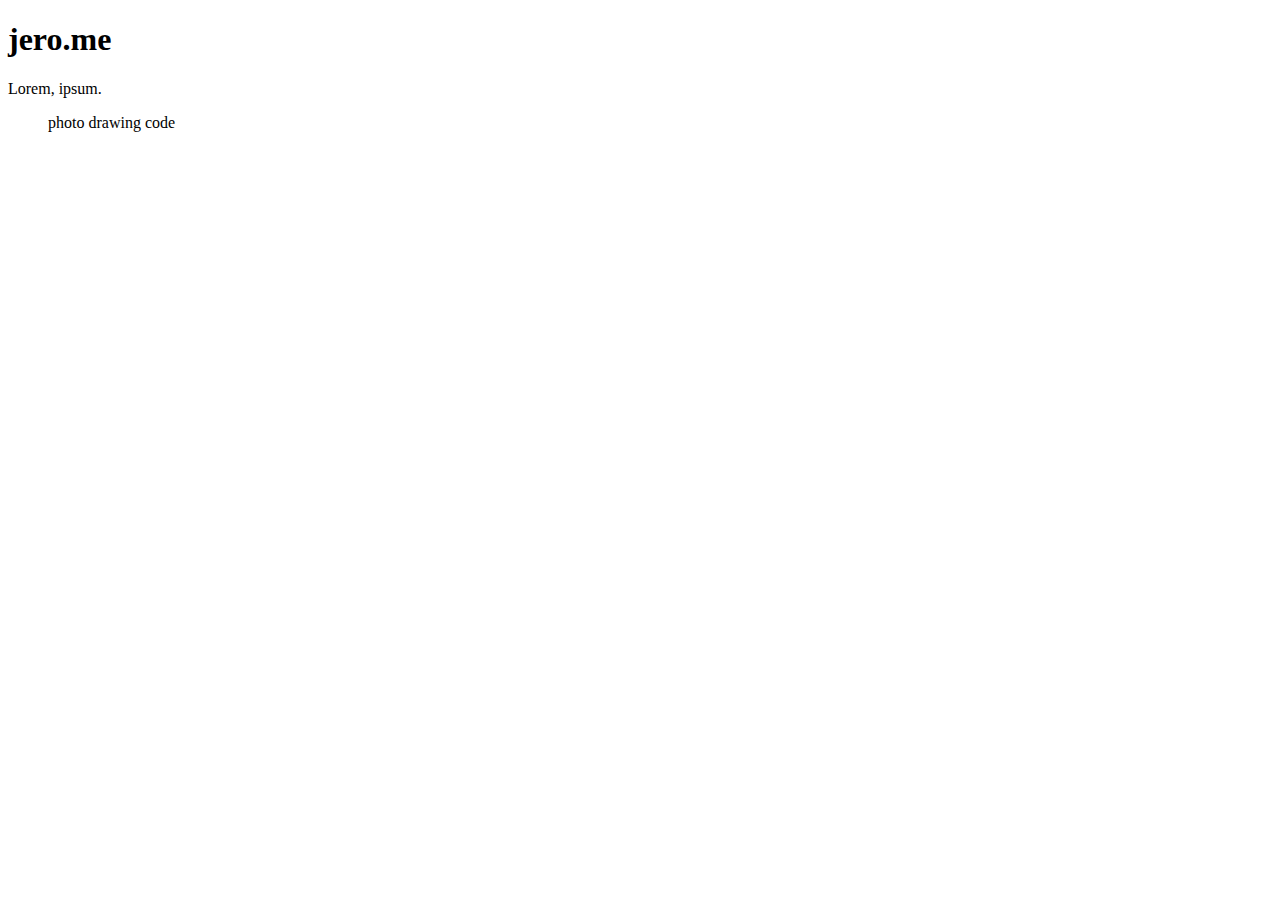
==== index.html @ d5c0e601 "index creation + header" ====
<!DOCTYPE html>
<html lang="en">
<head>
    <meta charset="UTF-8">
    <meta http-equiv="X-UA-Compatible" content="IE=edge">
    <meta name="viewport" content="width=device-width, initial-scale=1.0">
    <title>jero.me</title>
</head>
<body>
    <header>
        <h1>jero.me</h1>
        <p>Lorem, ipsum.</p>
        <nav>
            <ul>
                <l1><a href="#"></a>photo</l1>
                <l1><a href="#"></a>drawing</l1>
                <l1><a href="#"></a>code</l1>
            </ul>
        </nav>

        
    </header>
</body>
</html>
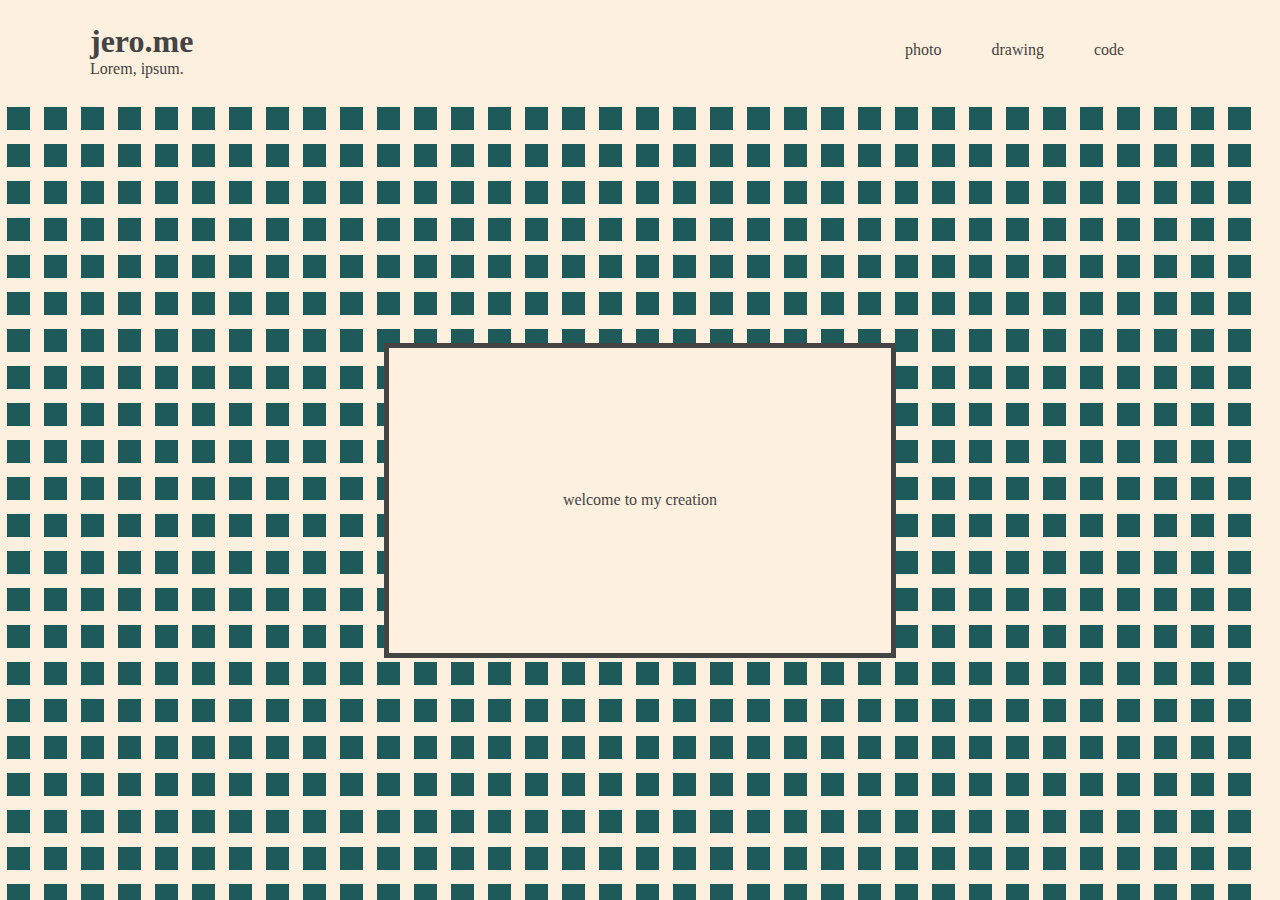
==== commit fea14d7b: "structure of index done, starting to play with animation" ====
--- a/index.html
+++ b/index.html
@@ -4,21 +4,2387 @@
     <meta charset="UTF-8">
     <meta http-equiv="X-UA-Compatible" content="IE=edge">
     <meta name="viewport" content="width=device-width, initial-scale=1.0">
+
     <title>jero.me</title>
+
+    <link rel="stylesheet" href="assets/css/style.css">
 </head>
 <body>
-    <header>
-        <h1>jero.me</h1>
-        <p>Lorem, ipsum.</p>
-        <nav>
-            <ul>
-                <l1><a href="#"></a>photo</l1>
-                <l1><a href="#"></a>drawing</l1>
-                <l1><a href="#"></a>code</l1>
-            </ul>
-        </nav>
+    <div class="container">
+        <header>
+            <div class="left-side-header">
+                <h1>jero.me</h1>
+                <p>Lorem, ipsum.</p>
+            </div>
+            
+            <nav>
+                <ul>
+                    <li><a href="#">photo</a></li>
+                    <li><a href="#">drawing</a></li>
+                    <li><a href="#">code</a></li>
+                </ul>
+            </nav>
+        </header>
+    
+        <main>
+            <div class="background-main">
+                <p>welcome to my creation</p>
+            </div>
+        </main>
+    </div>
 
-        
-    </header>
+    <div class="background-container">
+        <div class="particle"></div>
+        <div class="particle"></div>
+        <div class="particle"></div>
+        <div class="particle"></div>
+        <div class="particle"></div>
+        <div class="particle"></div>
+        <div class="particle"></div>
+        <div class="particle"></div>
+        <div class="particle"></div>
+        <div class="particle"></div>
+        <div class="particle"></div>
+        <div class="particle"></div>
+        <div class="particle"></div>
+        <div class="particle"></div>
+        <div class="particle"></div>
+        <div class="particle"></div>
+        <div class="particle"></div>
+        <div class="particle"></div>
+        <div class="particle"></div>
+        <div class="particle"></div>
+        <div class="particle"></div>
+        <div class="particle"></div>
+        <div class="particle"></div>
+        <div class="particle"></div>
+        <div class="particle"></div>
+        <div class="particle"></div>
+        <div class="particle"></div>
+        <div class="particle"></div>
+        <div class="particle"></div>
+        <div class="particle"></div>
+        <div class="particle"></div>
+        <div class="particle"></div>
+        <div class="particle"></div>
+        <div class="particle"></div>
+        <div class="particle"></div>
+        <div class="particle"></div>
+        <div class="particle"></div>
+        <div class="particle"></div>
+        <div class="particle"></div>
+        <div class="particle"></div>
+        <div class="particle"></div>
+        <div class="particle"></div>
+        <div class="particle"></div>
+        <div class="particle"></div>
+        <div class="particle"></div>
+        <div class="particle"></div>
+        <div class="particle"></div>
+        <div class="particle"></div>
+        <div class="particle"></div>
+        <div class="particle"></div>
+        <div class="particle"></div>
+        <div class="particle"></div>
+        <div class="particle"></div>
+        <div class="particle"></div>
+        <div class="particle"></div>
+        <div class="particle"></div>
+        <div class="particle"></div>
+        <div class="particle"></div>
+        <div class="particle"></div>
+        <div class="particle"></div>
+        <div class="particle"></div>
+        <div class="particle"></div>
+        <div class="particle"></div>
+        <div class="particle"></div>
+        <div class="particle"></div>
+        <div class="particle"></div>
+        <div class="particle"></div>
+        <div class="particle"></div>
+        <div class="particle"></div>
+        <div class="particle"></div>
+        <div class="particle"></div>
+        <div class="particle"></div>
+        <div class="particle"></div>
+        <div class="particle"></div>
+        <div class="particle"></div>
+        <div class="particle"></div>
+        <div class="particle"></div>
+        <div class="particle"></div>
+        <div class="particle"></div>
+        <div class="particle"></div>
+        <div class="particle"></div>
+        <div class="particle"></div>
+        <div class="particle"></div>
+        <div class="particle"></div>
+        <div class="particle"></div>
+        <div class="particle"></div>
+        <div class="particle"></div>
+        <div class="particle"></div>
+        <div class="particle"></div>
+        <div class="particle"></div>
+        <div class="particle"></div>
+        <div class="particle"></div>
+        <div class="particle"></div>
+        <div class="particle"></div>
+        <div class="particle"></div>
+        <div class="particle"></div>
+        <div class="particle"></div>
+        <div class="particle"></div>
+        <div class="particle"></div>
+        <div class="particle"></div>
+        <div class="particle"></div>
+        <div class="particle"></div>
+        <div class="particle"></div>
+        <div class="particle"></div>
+        <div class="particle"></div>
+        <div class="particle"></div>
+        <div class="particle"></div>
+        <div class="particle"></div>
+        <div class="particle"></div>
+        <div class="particle"></div>
+        <div class="particle"></div>
+        <div class="particle"></div>
+        <div class="particle"></div>
+        <div class="particle"></div>
+        <div class="particle"></div>
+        <div class="particle"></div>
+        <div class="particle"></div>
+        <div class="particle"></div>
+        <div class="particle"></div>
+        <div class="particle"></div>
+        <div class="particle"></div>
+        <div class="particle"></div>
+        <div class="particle"></div>
+        <div class="particle"></div>
+        <div class="particle"></div>
+        <div class="particle"></div>
+        <div class="particle"></div>
+        <div class="particle"></div>
+        <div class="particle"></div>
+        <div class="particle"></div>
+        <div class="particle"></div>
+        <div class="particle"></div>
+        <div class="particle"></div>
+        <div class="particle"></div>
+        <div class="particle"></div>
+        <div class="particle"></div>
+        <div class="particle"></div>
+        <div class="particle"></div>
+        <div class="particle"></div>
+        <div class="particle"></div>
+        <div class="particle"></div>
+        <div class="particle"></div>
+        <div class="particle"></div>
+        <div class="particle"></div>
+        <div class="particle"></div>
+        <div class="particle"></div>
+        <div class="particle"></div>
+        <div class="particle"></div>
+        <div class="particle"></div>
+        <div class="particle"></div>
+        <div class="particle"></div>
+        <div class="particle"></div>
+        <div class="particle"></div>
+        <div class="particle"></div>
+        <div class="particle"></div>
+        <div class="particle"></div>
+        <div class="particle"></div>
+        <div class="particle"></div>
+        <div class="particle"></div>
+        <div class="particle"></div>
+        <div class="particle"></div>
+        <div class="particle"></div>
+        <div class="particle"></div>
+        <div class="particle"></div>
+        <div class="particle"></div>
+        <div class="particle"></div>
+        <div class="particle"></div>
+        <div class="particle"></div>
+        <div class="particle"></div>
+        <div class="particle"></div>
+        <div class="particle"></div>
+        <div class="particle"></div>
+        <div class="particle"></div>
+        <div class="particle"></div>
+        <div class="particle"></div>
+        <div class="particle"></div>
+        <div class="particle"></div>
+        <div class="particle"></div>
+        <div class="particle"></div>
+        <div class="particle"></div>
+        <div class="particle"></div>
+        <div class="particle"></div>
+        <div class="particle"></div>
+        <div class="particle"></div>
+        <div class="particle"></div>
+        <div class="particle"></div>
+        <div class="particle"></div>
+        <div class="particle"></div>
+        <div class="particle"></div>
+        <div class="particle"></div>
+        <div class="particle"></div>
+        <div class="particle"></div>
+        <div class="particle"></div>
+        <div class="particle"></div>
+        <div class="particle"></div>
+        <div class="particle"></div>
+        <div class="particle"></div>
+        <div class="particle"></div>
+        <div class="particle"></div>
+        <div class="particle"></div>
+        <div class="particle"></div>
+        <div class="particle"></div>
+        <div class="particle"></div>
+        <div class="particle"></div>
+        <div class="particle"></div>
+        <div class="particle"></div>
+        <div class="particle"></div>
+        <div class="particle"></div>
+        <div class="particle"></div>
+        <div class="particle"></div>
+        <div class="particle"></div>
+        <div class="particle"></div>
+        <div class="particle"></div>
+        <div class="particle"></div>
+        <div class="particle"></div>
+        <div class="particle"></div>
+        <div class="particle"></div>
+        <div class="particle"></div>
+        <div class="particle"></div>
+        <div class="particle"></div>
+        <div class="particle"></div>
+        <div class="particle"></div>
+        <div class="particle"></div>
+        <div class="particle"></div>
+        <div class="particle"></div>
+        <div class="particle"></div>
+        <div class="particle"></div>
+        <div class="particle"></div>
+        <div class="particle"></div>
+        <div class="particle"></div>
+        <div class="particle"></div>
+        <div class="particle"></div>
+        <div class="particle"></div>
+        <div class="particle"></div>
+        <div class="particle"></div>
+        <div class="particle"></div>
+        <div class="particle"></div>
+        <div class="particle"></div>
+        <div class="particle"></div>
+        <div class="particle"></div>
+        <div class="particle"></div>
+        <div class="particle"></div>
+        <div class="particle"></div>
+        <div class="particle"></div>
+        <div class="particle"></div>
+        <div class="particle"></div>
+        <div class="particle"></div>
+        <div class="particle"></div>
+        <div class="particle"></div>
+        <div class="particle"></div>
+        <div class="particle"></div>
+        <div class="particle"></div>
+        <div class="particle"></div>
+        <div class="particle"></div>
+        <div class="particle"></div>
+        <div class="particle"></div>
+        <div class="particle"></div>
+        <div class="particle"></div>
+        <div class="particle"></div>
+        <div class="particle"></div>
+        <div class="particle"></div>
+        <div class="particle"></div>
+        <div class="particle"></div>
+        <div class="particle"></div>
+        <div class="particle"></div>
+        <div class="particle"></div>
+        <div class="particle"></div>
+        <div class="particle"></div>
+        <div class="particle"></div>
+        <div class="particle"></div>
+        <div class="particle"></div>
+        <div class="particle"></div>
+        <div class="particle"></div>
+        <div class="particle"></div>
+        <div class="particle"></div>
+        <div class="particle"></div>
+        <div class="particle"></div>
+        <div class="particle"></div>
+        <div class="particle"></div>
+        <div class="particle"></div>
+        <div class="particle"></div>
+        <div class="particle"></div>
+        <div class="particle"></div>
+        <div class="particle"></div>
+        <div class="particle"></div>
+        <div class="particle"></div>
+        <div class="particle"></div>
+        <div class="particle"></div>
+        <div class="particle"></div>
+        <div class="particle"></div>
+        <div class="particle"></div>
+        <div class="particle"></div>
+        <div class="particle"></div>
+        <div class="particle"></div>
+        <div class="particle"></div>
+        <div class="particle"></div>
+        <div class="particle"></div>
+        <div class="particle"></div>
+        <div class="particle"></div>
+        <div class="particle"></div>
+        <div class="particle"></div>
+        <div class="particle"></div>
+        <div class="particle"></div>
+        <div class="particle"></div>
+        <div class="particle"></div>
+        <div class="particle"></div>
+        <div class="particle"></div>
+        <div class="particle"></div>
+        <div class="particle"></div>
+        <div class="particle"></div>
+        <div class="particle"></div>
+        <div class="particle"></div>
+        <div class="particle"></div>
+        <div class="particle"></div>
+        <div class="particle"></div>
+        <div class="particle"></div>
+        <div class="particle"></div>
+        <div class="particle"></div>
+        <div class="particle"></div>
+        <div class="particle"></div>
+        <div class="particle"></div>
+        <div class="particle"></div>
+        <div class="particle"></div>
+        <div class="particle"></div>
+        <div class="particle"></div>
+        <div class="particle"></div>
+        <div class="particle"></div>
+        <div class="particle"></div>
+        <div class="particle"></div>
+        <div class="particle"></div>
+        <div class="particle"></div>
+        <div class="particle"></div>
+        <div class="particle"></div>
+        <div class="particle"></div>
+        <div class="particle"></div>
+        <div class="particle"></div>
+        <div class="particle"></div>
+        <div class="particle"></div>
+        <div class="particle"></div>
+        <div class="particle"></div>
+        <div class="particle"></div>
+        <div class="particle"></div>
+        <div class="particle"></div>
+        <div class="particle"></div>
+        <div class="particle"></div>
+        <div class="particle"></div>
+        <div class="particle"></div>
+        <div class="particle"></div>
+        <div class="particle"></div>
+        <div class="particle"></div>
+        <div class="particle"></div>
+        <div class="particle"></div>
+        <div class="particle"></div>
+        <div class="particle"></div>
+        <div class="particle"></div>
+        <div class="particle"></div>
+        <div class="particle"></div>
+        <div class="particle"></div>
+        <div class="particle"></div>
+        <div class="particle"></div>
+        <div class="particle"></div>
+        <div class="particle"></div>
+        <div class="particle"></div>
+        <div class="particle"></div>
+        <div class="particle"></div>
+        <div class="particle"></div>
+        <div class="particle"></div>
+        <div class="particle"></div>
+        <div class="particle"></div>
+        <div class="particle"></div>
+        <div class="particle"></div>
+        <div class="particle"></div>
+        <div class="particle"></div>
+        <div class="particle"></div>
+        <div class="particle"></div>
+        <div class="particle"></div>
+        <div class="particle"></div>
+        <div class="particle"></div>
+        <div class="particle"></div>
+        <div class="particle"></div>
+        <div class="particle"></div>
+        <div class="particle"></div>
+        <div class="particle"></div>
+        <div class="particle"></div>
+        <div class="particle"></div>
+        <div class="particle"></div>
+        <div class="particle"></div>
+        <div class="particle"></div>
+        <div class="particle"></div>
+        <div class="particle"></div>
+        <div class="particle"></div>
+        <div class="particle"></div>
+        <div class="particle"></div>
+        <div class="particle"></div>
+        <div class="particle"></div>
+        <div class="particle"></div>
+        <div class="particle"></div>
+        <div class="particle"></div>
+        <div class="particle"></div>
+        <div class="particle"></div>
+        <div class="particle"></div>
+        <div class="particle"></div>
+        <div class="particle"></div>
+        <div class="particle"></div>
+        <div class="particle"></div>
+        <div class="particle"></div>
+        <div class="particle"></div>
+        <div class="particle"></div>
+        <div class="particle"></div>
+        <div class="particle"></div>
+        <div class="particle"></div>
+        <div class="particle"></div>
+        <div class="particle"></div>
+        <div class="particle"></div>
+        <div class="particle"></div>
+        <div class="particle"></div>
+        <div class="particle"></div>
+        <div class="particle"></div>
+        <div class="particle"></div>
+        <div class="particle"></div>
+        <div class="particle"></div>
+        <div class="particle"></div>
+        <div class="particle"></div>
+        <div class="particle"></div>
+        <div class="particle"></div>
+        <div class="particle"></div>
+        <div class="particle"></div>
+        <div class="particle"></div>
+        <div class="particle"></div>
+        <div class="particle"></div>
+        <div class="particle"></div>
+        <div class="particle"></div>
+        <div class="particle"></div>
+        <div class="particle"></div>
+        <div class="particle"></div>
+        <div class="particle"></div>
+        <div class="particle"></div>
+        <div class="particle"></div>
+        <div class="particle"></div>
+        <div class="particle"></div>
+        <div class="particle"></div>
+        <div class="particle"></div>
+        <div class="particle"></div>
+        <div class="particle"></div>
+        <div class="particle"></div>
+        <div class="particle"></div>
+        <div class="particle"></div>
+        <div class="particle"></div>
+        <div class="particle"></div>
+        <div class="particle"></div>
+        <div class="particle"></div>
+        <div class="particle"></div>
+        <div class="particle"></div>
+        <div class="particle"></div>
+        <div class="particle"></div>
+        <div class="particle"></div>
+        <div class="particle"></div>
+        <div class="particle"></div>
+        <div class="particle"></div>
+        <div class="particle"></div>
+        <div class="particle"></div>
+        <div class="particle"></div>
+        <div class="particle"></div>
+        <div class="particle"></div>
+        <div class="particle"></div>
+        <div class="particle"></div>
+        <div class="particle"></div>
+        <div class="particle"></div>
+        <div class="particle"></div>
+        <div class="particle"></div>
+        <div class="particle"></div>
+        <div class="particle"></div>
+        <div class="particle"></div>
+        <div class="particle"></div>
+        <div class="particle"></div>
+        <div class="particle"></div>
+        <div class="particle"></div>
+        <div class="particle"></div>
+        <div class="particle"></div>
+        <div class="particle"></div>
+        <div class="particle"></div>
+        <div class="particle"></div>
+        <div class="particle"></div>
+        <div class="particle"></div>
+        <div class="particle"></div>
+        <div class="particle"></div>
+        <div class="particle"></div>
+        <div class="particle"></div>
+        <div class="particle"></div>
+        <div class="particle"></div>
+        <div class="particle"></div>
+        <div class="particle"></div>
+        <div class="particle"></div>
+        <div class="particle"></div>
+        <div class="particle"></div>
+        <div class="particle"></div>
+        <div class="particle"></div>
+        <div class="particle"></div>
+        <div class="particle"></div>
+        <div class="particle"></div>
+        <div class="particle"></div>
+        <div class="particle"></div>
+        <div class="particle"></div>
+        <div class="particle"></div>
+        <div class="particle"></div>
+        <div class="particle"></div>
+        <div class="particle"></div>
+        <div class="particle"></div>
+        <div class="particle"></div>
+        <div class="particle"></div>
+        <div class="particle"></div>
+        <div class="particle"></div>
+        <div class="particle"></div>
+        <div class="particle"></div>
+        <div class="particle"></div>
+        <div class="particle"></div>
+        <div class="particle"></div>
+        <div class="particle"></div>
+        <div class="particle"></div>
+        <div class="particle"></div>
+        <div class="particle"></div>
+        <div class="particle"></div>
+        <div class="particle"></div>
+        <div class="particle"></div>
+        <div class="particle"></div>
+        <div class="particle"></div>
+        <div class="particle"></div>
+        <div class="particle"></div>
+        <div class="particle"></div>
+        <div class="particle"></div>
+        <div class="particle"></div>
+        <div class="particle"></div>
+        <div class="particle"></div>
+        <div class="particle"></div>
+        <div class="particle"></div>
+        <div class="particle"></div>
+        <div class="particle"></div>
+        <div class="particle"></div>
+        <div class="particle"></div>
+        <div class="particle"></div>
+        <div class="particle"></div>
+        <div class="particle"></div>
+        <div class="particle"></div>
+        <div class="particle"></div>
+        <div class="particle"></div>
+        <div class="particle"></div>
+        <div class="particle"></div>
+        <div class="particle"></div>
+        <div class="particle"></div>
+        <div class="particle"></div>
+        <div class="particle"></div>
+        <div class="particle"></div>
+        <div class="particle"></div>
+        <div class="particle"></div>
+        <div class="particle"></div>
+        <div class="particle"></div>
+        <div class="particle"></div>
+        <div class="particle"></div>
+        <div class="particle"></div>
+        <div class="particle"></div>
+        <div class="particle"></div>
+        <div class="particle"></div>
+        <div class="particle"></div>
+        <div class="particle"></div>
+        <div class="particle"></div>
+        <div class="particle"></div>
+        <div class="particle"></div>
+        <div class="particle"></div>
+        <div class="particle"></div>
+        <div class="particle"></div>
+        <div class="particle"></div>
+        <div class="particle"></div>
+        <div class="particle"></div>
+        <div class="particle"></div>
+        <div class="particle"></div>
+        <div class="particle"></div>
+        <div class="particle"></div>
+        <div class="particle"></div>
+        <div class="particle"></div>
+        <div class="particle"></div>
+        <div class="particle"></div>
+        <div class="particle"></div>
+        <div class="particle"></div>
+        <div class="particle"></div>
+        <div class="particle"></div>
+        <div class="particle"></div>
+        <div class="particle"></div>
+        <div class="particle"></div>
+        <div class="particle"></div>
+        <div class="particle"></div>
+        <div class="particle"></div>
+        <div class="particle"></div>
+        <div class="particle"></div>
+        <div class="particle"></div>
+        <div class="particle"></div>
+        <div class="particle"></div>
+        <div class="particle"></div>
+        <div class="particle"></div>
+        <div class="particle"></div>
+        <div class="particle"></div>
+        <div class="particle"></div>
+        <div class="particle"></div>
+        <div class="particle"></div>
+        <div class="particle"></div>
+        <div class="particle"></div>
+        <div class="particle"></div>
+        <div class="particle"></div>
+        <div class="particle"></div>
+        <div class="particle"></div>
+        <div class="particle"></div>
+        <div class="particle"></div>
+        <div class="particle"></div>
+        <div class="particle"></div>
+        <div class="particle"></div>
+        <div class="particle"></div>
+        <div class="particle"></div>
+        <div class="particle"></div>
+        <div class="particle"></div>
+        <div class="particle"></div>
+        <div class="particle"></div>
+        <div class="particle"></div>
+        <div class="particle"></div>
+        <div class="particle"></div>
+        <div class="particle"></div>
+        <div class="particle"></div>
+        <div class="particle"></div>
+        <div class="particle"></div>
+        <div class="particle"></div>
+        <div class="particle"></div>
+        <div class="particle"></div>
+        <div class="particle"></div>
+        <div class="particle"></div>
+        <div class="particle"></div>
+        <div class="particle"></div>
+        <div class="particle"></div>
+        <div class="particle"></div>
+        <div class="particle"></div>
+        <div class="particle"></div>
+        <div class="particle"></div>
+        <div class="particle"></div>
+        <div class="particle"></div>
+        <div class="particle"></div>
+        <div class="particle"></div>
+        <div class="particle"></div>
+        <div class="particle"></div>
+        <div class="particle"></div>
+        <div class="particle"></div>
+        <div class="particle"></div>
+        <div class="particle"></div>
+        <div class="particle"></div>
+        <div class="particle"></div>
+        <div class="particle"></div>
+        <div class="particle"></div>
+        <div class="particle"></div>
+        <div class="particle"></div>
+        <div class="particle"></div>
+        <div class="particle"></div>
+        <div class="particle"></div>
+        <div class="particle"></div>
+        <div class="particle"></div>
+        <div class="particle"></div>
+        <div class="particle"></div>
+        <div class="particle"></div>
+        <div class="particle"></div>
+        <div class="particle"></div>
+        <div class="particle"></div>
+        <div class="particle"></div>
+        <div class="particle"></div>
+        <div class="particle"></div>
+        <div class="particle"></div>
+        <div class="particle"></div>
+        <div class="particle"></div>
+        <div class="particle"></div>
+        <div class="particle"></div>
+        <div class="particle"></div>
+        <div class="particle"></div>
+        <div class="particle"></div>
+        <div class="particle"></div>
+        <div class="particle"></div>
+        <div class="particle"></div>
+        <div class="particle"></div>
+        <div class="particle"></div>
+        <div class="particle"></div>
+        <div class="particle"></div>
+        <div class="particle"></div>
+        <div class="particle"></div>
+        <div class="particle"></div>
+        <div class="particle"></div>
+        <div class="particle"></div>
+        <div class="particle"></div>
+        <div class="particle"></div>
+        <div class="particle"></div>
+        <div class="particle"></div>
+        <div class="particle"></div>
+        <div class="particle"></div>
+        <div class="particle"></div>
+        <div class="particle"></div>
+        <div class="particle"></div>
+        <div class="particle"></div>
+        <div class="particle"></div>
+        <div class="particle"></div>
+        <div class="particle"></div>
+        <div class="particle"></div>
+        <div class="particle"></div>
+        <div class="particle"></div>
+        <div class="particle"></div>
+        <div class="particle"></div>
+        <div class="particle"></div>
+        <div class="particle"></div>
+        <div class="particle"></div>
+        <div class="particle"></div>
+        <div class="particle"></div>
+        <div class="particle"></div>
+        <div class="particle"></div>
+        <div class="particle"></div>
+        <div class="particle"></div>
+        <div class="particle"></div>
+        <div class="particle"></div>
+        <div class="particle"></div>
+        <div class="particle"></div>
+        <div class="particle"></div>
+        <div class="particle"></div>
+        <div class="particle"></div>
+        <div class="particle"></div>
+        <div class="particle"></div>
+        <div class="particle"></div>
+        <div class="particle"></div>
+        <div class="particle"></div>
+        <div class="particle"></div>
+        <div class="particle"></div>
+        <div class="particle"></div>
+        <div class="particle"></div>
+        <div class="particle"></div>
+        <div class="particle"></div>
+        <div class="particle"></div>
+        <div class="particle"></div>
+        <div class="particle"></div>
+        <div class="particle"></div>
+        <div class="particle"></div>
+        <div class="particle"></div>
+        <div class="particle"></div>
+        <div class="particle"></div>
+        <div class="particle"></div>
+        <div class="particle"></div>
+        <div class="particle"></div>
+        <div class="particle"></div>
+        <div class="particle"></div>
+        <div class="particle"></div>
+        <div class="particle"></div>
+        <div class="particle"></div>
+        <div class="particle"></div>
+        <div class="particle"></div>
+        <div class="particle"></div>
+        <div class="particle"></div>
+        <div class="particle"></div>
+        <div class="particle"></div>
+        <div class="particle"></div>
+        <div class="particle"></div>
+        <div class="particle"></div>
+        <div class="particle"></div>
+        <div class="particle"></div>
+        <div class="particle"></div>
+        <div class="particle"></div>
+        <div class="particle"></div>
+        <div class="particle"></div>
+        <div class="particle"></div>
+        <div class="particle"></div>
+        <div class="particle"></div>
+        <div class="particle"></div>
+        <div class="particle"></div>
+        <div class="particle"></div>
+        <div class="particle"></div>
+        <div class="particle"></div>
+        <div class="particle"></div>
+        <div class="particle"></div>
+        <div class="particle"></div>
+        <div class="particle"></div>
+        <div class="particle"></div>
+        <div class="particle"></div>
+        <div class="particle"></div>
+        <div class="particle"></div>
+        <div class="particle"></div>
+        <div class="particle"></div>
+        <div class="particle"></div>
+        <div class="particle"></div>
+        <div class="particle"></div>
+        <div class="particle"></div>
+        <div class="particle"></div>
+        <div class="particle"></div>
+        <div class="particle"></div>
+        <div class="particle"></div>
+        <div class="particle"></div>
+        <div class="particle"></div>
+        <div class="particle"></div>
+        <div class="particle"></div>
+        <div class="particle"></div>
+        <div class="particle"></div>
+        <div class="particle"></div>
+        <div class="particle"></div>
+        <div class="particle"></div>
+        <div class="particle"></div>
+        <div class="particle"></div>
+        <div class="particle"></div>
+        <div class="particle"></div>
+        <div class="particle"></div>
+        <div class="particle"></div>
+        <div class="particle"></div>
+        <div class="particle"></div>
+        <div class="particle"></div>
+        <div class="particle"></div>
+        <div class="particle"></div>
+        <div class="particle"></div>
+        <div class="particle"></div>
+        <div class="particle"></div>
+        <div class="particle"></div>
+        <div class="particle"></div>
+        <div class="particle"></div>
+        <div class="particle"></div>
+        <div class="particle"></div>
+        <div class="particle"></div>
+        <div class="particle"></div>
+        <div class="particle"></div>
+        <div class="particle"></div>
+        <div class="particle"></div>
+        <div class="particle"></div>
+        <div class="particle"></div>
+        <div class="particle"></div>
+        <div class="particle"></div>
+        <div class="particle"></div>
+        <div class="particle"></div>
+        <div class="particle"></div>
+        <div class="particle"></div>
+        <div class="particle"></div>
+        <div class="particle"></div>
+        <div class="particle"></div>
+        <div class="particle"></div>
+        <div class="particle"></div>
+        <div class="particle"></div>
+        <div class="particle"></div>
+        <div class="particle"></div>
+        <div class="particle"></div>
+        <div class="particle"></div>
+        <div class="particle"></div>
+        <div class="particle"></div>
+        <div class="particle"></div>
+        <div class="particle"></div>
+        <div class="particle"></div>
+        <div class="particle"></div>
+        <div class="particle"></div>
+        <div class="particle"></div>
+        <div class="particle"></div>
+        <div class="particle"></div>
+        <div class="particle"></div>
+        <div class="particle"></div>
+        <div class="particle"></div>
+        <div class="particle"></div>
+        <div class="particle"></div>
+        <div class="particle"></div>
+        <div class="particle"></div>
+        <div class="particle"></div>
+        <div class="particle"></div>
+        <div class="particle"></div>
+        <div class="particle"></div>
+        <div class="particle"></div>
+        <div class="particle"></div>
+        <div class="particle"></div>
+        <div class="particle"></div>
+        <div class="particle"></div>
+        <div class="particle"></div>
+        <div class="particle"></div>
+        <div class="particle"></div>
+        <div class="particle"></div>
+        <div class="particle"></div>
+        <div class="particle"></div>
+        <div class="particle"></div>
+        <div class="particle"></div>
+        <div class="particle"></div>
+        <div class="particle"></div>
+        <div class="particle"></div>
+        <div class="particle"></div>
+        <div class="particle"></div>
+        <div class="particle"></div>
+        <div class="particle"></div>
+        <div class="particle"></div>
+        <div class="particle"></div>
+        <div class="particle"></div>
+        <div class="particle"></div>
+        <div class="particle"></div>
+        <div class="particle"></div>
+        <div class="particle"></div>
+        <div class="particle"></div>
+        <div class="particle"></div>
+        <div class="particle"></div>
+        <div class="particle"></div>
+        <div class="particle"></div>
+        <div class="particle"></div>
+        <div class="particle"></div>
+        <div class="particle"></div>
+        <div class="particle"></div>
+        <div class="particle"></div>
+        <div class="particle"></div>
+        <div class="particle"></div>
+        <div class="particle"></div>
+        <div class="particle"></div>
+        <div class="particle"></div>
+        <div class="particle"></div>
+        <div class="particle"></div>
+        <div class="particle"></div>
+        <div class="particle"></div>
+        <div class="particle"></div>
+        <div class="particle"></div>
+        <div class="particle"></div>
+        <div class="particle"></div>
+        <div class="particle"></div>
+        <div class="particle"></div>
+        <div class="particle"></div>
+        <div class="particle"></div>
+        <div class="particle"></div>
+        <div class="particle"></div>
+        <div class="particle"></div>
+        <div class="particle"></div>
+        <div class="particle"></div>
+        <div class="particle"></div>
+        <div class="particle"></div>
+        <div class="particle"></div>
+        <div class="particle"></div>
+        <div class="particle"></div>
+        <div class="particle"></div>
+        <div class="particle"></div>
+        <div class="particle"></div>
+        <div class="particle"></div>
+        <div class="particle"></div>
+        <div class="particle"></div>
+        <div class="particle"></div>
+        <div class="particle"></div>
+        <div class="particle"></div>
+        <div class="particle"></div>
+        <div class="particle"></div>
+        <div class="particle"></div>
+        <div class="particle"></div>
+        <div class="particle"></div>
+        <div class="particle"></div>
+        <div class="particle"></div>
+        <div class="particle"></div>
+        <div class="particle"></div>
+        <div class="particle"></div>
+        <div class="particle"></div>
+        <div class="particle"></div>
+        <div class="particle"></div>
+        <div class="particle"></div>
+        <div class="particle"></div>
+        <div class="particle"></div>
+        <div class="particle"></div>
+        <div class="particle"></div>
+        <div class="particle"></div>
+        <div class="particle"></div>
+        <div class="particle"></div>
+        <div class="particle"></div>
+        <div class="particle"></div>
+        <div class="particle"></div>
+        <div class="particle"></div>
+        <div class="particle"></div>
+        <div class="particle"></div>
+        <div class="particle"></div>
+        <div class="particle"></div>
+        <div class="particle"></div>
+        <div class="particle"></div>
+        <div class="particle"></div>
+        <div class="particle"></div>
+        <div class="particle"></div>
+        <div class="particle"></div>
+        <div class="particle"></div>
+        <div class="particle"></div>
+        <div class="particle"></div>
+        <div class="particle"></div>
+        <div class="particle"></div>
+        <div class="particle"></div>
+        <div class="particle"></div>
+        <div class="particle"></div>
+        <div class="particle"></div>
+        <div class="particle"></div>
+        <div class="particle"></div>
+        <div class="particle"></div>
+        <div class="particle"></div>
+        <div class="particle"></div>
+        <div class="particle"></div>
+        <div class="particle"></div>
+        <div class="particle"></div>
+        <div class="particle"></div>
+        <div class="particle"></div>
+        <div class="particle"></div>
+        <div class="particle"></div>
+        <div class="particle"></div>
+        <div class="particle"></div>
+        <div class="particle"></div>
+        <div class="particle"></div>
+        <div class="particle"></div>
+        <div class="particle"></div>
+        <div class="particle"></div>
+        <div class="particle"></div>
+        <div class="particle"></div>
+        <div class="particle"></div>
+        <div class="particle"></div>
+        <div class="particle"></div>
+        <div class="particle"></div>
+        <div class="particle"></div>
+        <div class="particle"></div>
+        <div class="particle"></div>
+        <div class="particle"></div>
+        <div class="particle"></div>
+        <div class="particle"></div>
+        <div class="particle"></div>
+        <div class="particle"></div>
+        <div class="particle"></div>
+        <div class="particle"></div>
+        <div class="particle"></div>
+        <div class="particle"></div>
+        <div class="particle"></div>
+        <div class="particle"></div>
+        <div class="particle"></div>
+        <div class="particle"></div>
+        <div class="particle"></div>
+        <div class="particle"></div>
+        <div class="particle"></div>
+        <div class="particle"></div>
+        <div class="particle"></div>
+        <div class="particle"></div>
+        <div class="particle"></div>
+        <div class="particle"></div>
+        <div class="particle"></div>
+        <div class="particle"></div>
+        <div class="particle"></div>
+        <div class="particle"></div>
+        <div class="particle"></div>
+        <div class="particle"></div>
+        <div class="particle"></div>
+        <div class="particle"></div>
+        <div class="particle"></div>
+        <div class="particle"></div>
+        <div class="particle"></div>
+        <div class="particle"></div>
+        <div class="particle"></div>
+        <div class="particle"></div>
+        <div class="particle"></div>
+        <div class="particle"></div>
+        <div class="particle"></div>
+        <div class="particle"></div>
+        <div class="particle"></div>
+        <div class="particle"></div>
+        <div class="particle"></div>
+        <div class="particle"></div>
+        <div class="particle"></div>
+        <div class="particle"></div>
+        <div class="particle"></div>
+        <div class="particle"></div>
+        <div class="particle"></div>
+        <div class="particle"></div>
+        <div class="particle"></div>
+        <div class="particle"></div>
+        <div class="particle"></div>
+        <div class="particle"></div>
+        <div class="particle"></div>
+        <div class="particle"></div>
+        <div class="particle"></div>
+        <div class="particle"></div>
+        <div class="particle"></div>
+        <div class="particle"></div>
+        <div class="particle"></div>
+        <div class="particle"></div>
+        <div class="particle"></div>
+        <div class="particle"></div>
+        <div class="particle"></div>
+        <div class="particle"></div>
+        <div class="particle"></div>
+        <div class="particle"></div>
+        <div class="particle"></div>
+        <div class="particle"></div>
+        <div class="particle"></div>
+        <div class="particle"></div>
+        <div class="particle"></div>
+        <div class="particle"></div>
+        <div class="particle"></div>
+        <div class="particle"></div>
+        <div class="particle"></div>
+        <div class="particle"></div>
+        <div class="particle"></div>
+        <div class="particle"></div>
+        <div class="particle"></div>
+        <div class="particle"></div>
+        <div class="particle"></div>
+        <div class="particle"></div>
+        <div class="particle"></div>
+        <div class="particle"></div>
+        <div class="particle"></div>
+        <div class="particle"></div>
+        <div class="particle"></div>
+        <div class="particle"></div>
+        <div class="particle"></div>
+        <div class="particle"></div>
+        <div class="particle"></div>
+        <div class="particle"></div>
+        <div class="particle"></div>
+        <div class="particle"></div>
+        <div class="particle"></div>
+        <div class="particle"></div>
+        <div class="particle"></div>
+        <div class="particle"></div>
+        <div class="particle"></div>
+        <div class="particle"></div>
+        <div class="particle"></div>
+        <div class="particle"></div>
+        <div class="particle"></div>
+        <div class="particle"></div>
+        <div class="particle"></div>
+        <div class="particle"></div>
+        <div class="particle"></div>
+        <div class="particle"></div>
+        <div class="particle"></div>
+        <div class="particle"></div>
+        <div class="particle"></div>
+        <div class="particle"></div>
+        <div class="particle"></div>
+        <div class="particle"></div>
+        <div class="particle"></div>
+        <div class="particle"></div>
+        <div class="particle"></div>
+        <div class="particle"></div>
+        <div class="particle"></div>
+        <div class="particle"></div>
+        <div class="particle"></div>
+        <div class="particle"></div>
+        <div class="particle"></div>
+        <div class="particle"></div>
+        <div class="particle"></div>
+        <div class="particle"></div>
+        <div class="particle"></div>
+        <div class="particle"></div>
+        <div class="particle"></div>
+        <div class="particle"></div>
+        <div class="particle"></div>
+        <div class="particle"></div>
+        <div class="particle"></div>
+        <div class="particle"></div>
+        <div class="particle"></div>
+        <div class="particle"></div>
+        <div class="particle"></div>
+        <div class="particle"></div>
+        <div class="particle"></div>
+        <div class="particle"></div>
+        <div class="particle"></div>
+        <div class="particle"></div>
+        <div class="particle"></div>
+        <div class="particle"></div>
+        <div class="particle"></div>
+        <div class="particle"></div>
+        <div class="particle"></div>
+        <div class="particle"></div>
+        <div class="particle"></div>
+        <div class="particle"></div>
+        <div class="particle"></div>
+        <div class="particle"></div>
+        <div class="particle"></div>
+        <div class="particle"></div>
+        <div class="particle"></div>
+        <div class="particle"></div>
+        <div class="particle"></div>
+        <div class="particle"></div>
+        <div class="particle"></div>
+        <div class="particle"></div>
+        <div class="particle"></div>
+        <div class="particle"></div>
+        <div class="particle"></div>
+        <div class="particle"></div>
+        <div class="particle"></div>
+        <div class="particle"></div>
+        <div class="particle"></div>
+        <div class="particle"></div>
+        <div class="particle"></div>
+        <div class="particle"></div>
+        <div class="particle"></div>
+        <div class="particle"></div>
+        <div class="particle"></div>
+        <div class="particle"></div>
+        <div class="particle"></div>
+        <div class="particle"></div>
+        <div class="particle"></div>
+        <div class="particle"></div>
+        <div class="particle"></div>
+        <div class="particle"></div>
+        <div class="particle"></div>
+        <div class="particle"></div>
+        <div class="particle"></div>
+        <div class="particle"></div>
+        <div class="particle"></div>
+        <div class="particle"></div>
+        <div class="particle"></div>
+        <div class="particle"></div>
+        <div class="particle"></div>
+        <div class="particle"></div>
+        <div class="particle"></div>
+        <div class="particle"></div>
+        <div class="particle"></div>
+        <div class="particle"></div>
+        <div class="particle"></div>
+        <div class="particle"></div>
+        <div class="particle"></div>
+        <div class="particle"></div>
+        <div class="particle"></div>
+        <div class="particle"></div>
+        <div class="particle"></div>
+        <div class="particle"></div>
+        <div class="particle"></div>
+        <div class="particle"></div>
+        <div class="particle"></div>
+        <div class="particle"></div>
+        <div class="particle"></div>
+        <div class="particle"></div>
+        <div class="particle"></div>
+        <div class="particle"></div>
+        <div class="particle"></div>
+        <div class="particle"></div>
+        <div class="particle"></div>
+        <div class="particle"></div>
+        <div class="particle"></div>
+        <div class="particle"></div>
+        <div class="particle"></div>
+        <div class="particle"></div>
+        <div class="particle"></div>
+        <div class="particle"></div>
+        <div class="particle"></div>
+        <div class="particle"></div>
+        <div class="particle"></div>
+        <div class="particle"></div>
+        <div class="particle"></div>
+        <div class="particle"></div>
+        <div class="particle"></div>
+        <div class="particle"></div>
+        <div class="particle"></div>
+        <div class="particle"></div>
+        <div class="particle"></div>
+        <div class="particle"></div>
+        <div class="particle"></div>
+        <div class="particle"></div>
+        <div class="particle"></div>
+        <div class="particle"></div>
+        <div class="particle"></div>
+        <div class="particle"></div>
+        <div class="particle"></div>
+        <div class="particle"></div>
+        <div class="particle"></div>
+        <div class="particle"></div>
+        <div class="particle"></div>
+        <div class="particle"></div>
+        <div class="particle"></div>
+        <div class="particle"></div>
+        <div class="particle"></div>
+        <div class="particle"></div>
+        <div class="particle"></div>
+        <div class="particle"></div>
+        <div class="particle"></div>
+        <div class="particle"></div>
+        <div class="particle"></div>
+        <div class="particle"></div>
+        <div class="particle"></div>
+        <div class="particle"></div>
+        <div class="particle"></div>
+        <div class="particle"></div>
+        <div class="particle"></div>
+        <div class="particle"></div>
+        <div class="particle"></div>
+        <div class="particle"></div>
+        <div class="particle"></div>
+        <div class="particle"></div>
+        <div class="particle"></div>
+        <div class="particle"></div>
+        <div class="particle"></div>
+        <div class="particle"></div>
+        <div class="particle"></div>
+        <div class="particle"></div>
+        <div class="particle"></div>
+        <div class="particle"></div>
+        <div class="particle"></div>
+        <div class="particle"></div>
+        <div class="particle"></div>
+        <div class="particle"></div>
+        <div class="particle"></div>
+        <div class="particle"></div>
+        <div class="particle"></div>
+        <div class="particle"></div>
+        <div class="particle"></div>
+        <div class="particle"></div>
+        <div class="particle"></div>
+        <div class="particle"></div>
+        <div class="particle"></div>
+        <div class="particle"></div>
+        <div class="particle"></div>
+        <div class="particle"></div>
+        <div class="particle"></div>
+        <div class="particle"></div>
+        <div class="particle"></div>
+        <div class="particle"></div>
+        <div class="particle"></div>
+        <div class="particle"></div>
+        <div class="particle"></div>
+        <div class="particle"></div>
+        <div class="particle"></div>
+        <div class="particle"></div>
+        <div class="particle"></div>
+        <div class="particle"></div>
+        <div class="particle"></div>
+        <div class="particle"></div>
+        <div class="particle"></div>
+        <div class="particle"></div>
+        <div class="particle"></div>
+        <div class="particle"></div>
+        <div class="particle"></div>
+        <div class="particle"></div>
+        <div class="particle"></div>
+        <div class="particle"></div>
+        <div class="particle"></div>
+        <div class="particle"></div>
+        <div class="particle"></div>
+        <div class="particle"></div>
+        <div class="particle"></div>
+        <div class="particle"></div>
+        <div class="particle"></div>
+        <div class="particle"></div>
+        <div class="particle"></div>
+        <div class="particle"></div>
+        <div class="particle"></div>
+        <div class="particle"></div>
+        <div class="particle"></div>
+        <div class="particle"></div>
+        <div class="particle"></div>
+        <div class="particle"></div>
+        <div class="particle"></div>
+        <div class="particle"></div>
+        <div class="particle"></div>
+        <div class="particle"></div>
+        <div class="particle"></div>
+        <div class="particle"></div>
+        <div class="particle"></div>
+        <div class="particle"></div>
+        <div class="particle"></div>
+        <div class="particle"></div>
+        <div class="particle"></div>
+        <div class="particle"></div>
+        <div class="particle"></div>
+        <div class="particle"></div>
+        <div class="particle"></div>
+        <div class="particle"></div>
+        <div class="particle"></div>
+        <div class="particle"></div>
+        <div class="particle"></div>
+        <div class="particle"></div>
+        <div class="particle"></div>
+        <div class="particle"></div>
+        <div class="particle"></div>
+        <div class="particle"></div>
+        <div class="particle"></div>
+        <div class="particle"></div>
+        <div class="particle"></div>
+        <div class="particle"></div>
+        <div class="particle"></div>
+        <div class="particle"></div>
+        <div class="particle"></div>
+        <div class="particle"></div>
+        <div class="particle"></div>
+        <div class="particle"></div>
+        <div class="particle"></div>
+        <div class="particle"></div>
+        <div class="particle"></div>
+        <div class="particle"></div>
+        <div class="particle"></div>
+        <div class="particle"></div>
+        <div class="particle"></div>
+        <div class="particle"></div>
+        <div class="particle"></div>
+        <div class="particle"></div>
+        <div class="particle"></div>
+        <div class="particle"></div>
+        <div class="particle"></div>
+        <div class="particle"></div>
+        <div class="particle"></div>
+        <div class="particle"></div>
+        <div class="particle"></div>
+        <div class="particle"></div>
+        <div class="particle"></div>
+        <div class="particle"></div>
+        <div class="particle"></div>
+        <div class="particle"></div>
+        <div class="particle"></div>
+        <div class="particle"></div>
+        <div class="particle"></div>
+        <div class="particle"></div>
+        <div class="particle"></div>
+        <div class="particle"></div>
+        <div class="particle"></div>
+        <div class="particle"></div>
+        <div class="particle"></div>
+        <div class="particle"></div>
+        <div class="particle"></div>
+        <div class="particle"></div>
+        <div class="particle"></div>
+        <div class="particle"></div>
+        <div class="particle"></div>
+        <div class="particle"></div>
+        <div class="particle"></div>
+        <div class="particle"></div>
+        <div class="particle"></div>
+        <div class="particle"></div>
+        <div class="particle"></div>
+        <div class="particle"></div>
+        <div class="particle"></div>
+        <div class="particle"></div>
+        <div class="particle"></div>
+        <div class="particle"></div>
+        <div class="particle"></div>
+        <div class="particle"></div>
+        <div class="particle"></div>
+        <div class="particle"></div>
+        <div class="particle"></div>
+        <div class="particle"></div>
+        <div class="particle"></div>
+        <div class="particle"></div>
+        <div class="particle"></div>
+        <div class="particle"></div>
+        <div class="particle"></div>
+        <div class="particle"></div>
+        <div class="particle"></div>
+        <div class="particle"></div>
+        <div class="particle"></div>
+        <div class="particle"></div>
+        <div class="particle"></div>
+        <div class="particle"></div>
+        <div class="particle"></div>
+        <div class="particle"></div>
+        <div class="particle"></div>
+        <div class="particle"></div>
+        <div class="particle"></div>
+        <div class="particle"></div>
+        <div class="particle"></div>
+        <div class="particle"></div>
+        <div class="particle"></div>
+        <div class="particle"></div>
+        <div class="particle"></div>
+        <div class="particle"></div>
+        <div class="particle"></div>
+        <div class="particle"></div>
+        <div class="particle"></div>
+        <div class="particle"></div>
+        <div class="particle"></div>
+        <div class="particle"></div>
+        <div class="particle"></div>
+        <div class="particle"></div>
+        <div class="particle"></div>
+        <div class="particle"></div>
+        <div class="particle"></div>
+        <div class="particle"></div>
+        <div class="particle"></div>
+        <div class="particle"></div>
+        <div class="particle"></div>
+        <div class="particle"></div>
+        <div class="particle"></div>
+        <div class="particle"></div>
+        <div class="particle"></div>
+        <div class="particle"></div>
+        <div class="particle"></div>
+        <div class="particle"></div>
+        <div class="particle"></div>
+        <div class="particle"></div>
+        <div class="particle"></div>
+        <div class="particle"></div>
+        <div class="particle"></div>
+        <div class="particle"></div>
+        <div class="particle"></div>
+        <div class="particle"></div>
+        <div class="particle"></div>
+        <div class="particle"></div>
+        <div class="particle"></div>
+        <div class="particle"></div>
+        <div class="particle"></div>
+        <div class="particle"></div>
+        <div class="particle"></div>
+        <div class="particle"></div>
+        <div class="particle"></div>
+        <div class="particle"></div>
+        <div class="particle"></div>
+        <div class="particle"></div>
+        <div class="particle"></div>
+        <div class="particle"></div>
+        <div class="particle"></div>
+        <div class="particle"></div>
+        <div class="particle"></div>
+        <div class="particle"></div>
+        <div class="particle"></div>
+        <div class="particle"></div>
+        <div class="particle"></div>
+        <div class="particle"></div>
+        <div class="particle"></div>
+        <div class="particle"></div>
+        <div class="particle"></div>
+        <div class="particle"></div>
+        <div class="particle"></div>
+        <div class="particle"></div>
+        <div class="particle"></div>
+        <div class="particle"></div>
+        <div class="particle"></div>
+        <div class="particle"></div>
+        <div class="particle"></div>
+        <div class="particle"></div>
+        <div class="particle"></div>
+        <div class="particle"></div>
+        <div class="particle"></div>
+        <div class="particle"></div>
+        <div class="particle"></div>
+        <div class="particle"></div>
+        <div class="particle"></div>
+        <div class="particle"></div>
+        <div class="particle"></div>
+        <div class="particle"></div>
+        <div class="particle"></div>
+        <div class="particle"></div>
+        <div class="particle"></div>
+        <div class="particle"></div>
+        <div class="particle"></div>
+        <div class="particle"></div>
+        <div class="particle"></div>
+        <div class="particle"></div>
+        <div class="particle"></div>
+        <div class="particle"></div>
+        <div class="particle"></div>
+        <div class="particle"></div>
+        <div class="particle"></div>
+        <div class="particle"></div>
+        <div class="particle"></div>
+        <div class="particle"></div>
+        <div class="particle"></div>
+        <div class="particle"></div>
+        <div class="particle"></div>
+        <div class="particle"></div>
+        <div class="particle"></div>
+        <div class="particle"></div>
+        <div class="particle"></div>
+        <div class="particle"></div>
+        <div class="particle"></div>
+        <div class="particle"></div>
+        <div class="particle"></div>
+        <div class="particle"></div>
+        <div class="particle"></div>
+        <div class="particle"></div>
+        <div class="particle"></div>
+        <div class="particle"></div>
+        <div class="particle"></div>
+        <div class="particle"></div>
+        <div class="particle"></div>
+        <div class="particle"></div>
+        <div class="particle"></div>
+        <div class="particle"></div>
+        <div class="particle"></div>
+        <div class="particle"></div>
+        <div class="particle"></div>
+        <div class="particle"></div>
+        <div class="particle"></div>
+        <div class="particle"></div>
+        <div class="particle"></div>
+        <div class="particle"></div>
+        <div class="particle"></div>
+        <div class="particle"></div>
+        <div class="particle"></div>
+        <div class="particle"></div>
+        <div class="particle"></div>
+        <div class="particle"></div>
+        <div class="particle"></div>
+        <div class="particle"></div>
+        <div class="particle"></div>
+        <div class="particle"></div>
+        <div class="particle"></div>
+        <div class="particle"></div>
+        <div class="particle"></div>
+        <div class="particle"></div>
+        <div class="particle"></div>
+        <div class="particle"></div>
+        <div class="particle"></div>
+        <div class="particle"></div>
+        <div class="particle"></div>
+        <div class="particle"></div>
+        <div class="particle"></div>
+        <div class="particle"></div>
+        <div class="particle"></div>
+        <div class="particle"></div>
+        <div class="particle"></div>
+        <div class="particle"></div>
+        <div class="particle"></div>
+        <div class="particle"></div>
+        <div class="particle"></div>
+        <div class="particle"></div>
+        <div class="particle"></div>
+        <div class="particle"></div>
+        <div class="particle"></div>
+        <div class="particle"></div>
+        <div class="particle"></div>
+        <div class="particle"></div>
+        <div class="particle"></div>
+        <div class="particle"></div>
+        <div class="particle"></div>
+        <div class="particle"></div>
+        <div class="particle"></div>
+        <div class="particle"></div>
+        <div class="particle"></div>
+        <div class="particle"></div>
+        <div class="particle"></div>
+        <div class="particle"></div>
+        <div class="particle"></div>
+        <div class="particle"></div>
+        <div class="particle"></div>
+        <div class="particle"></div>
+        <div class="particle"></div>
+        <div class="particle"></div>
+        <div class="particle"></div>
+        <div class="particle"></div>
+        <div class="particle"></div>
+        <div class="particle"></div>
+        <div class="particle"></div>
+        <div class="particle"></div>
+        <div class="particle"></div>
+        <div class="particle"></div>
+        <div class="particle"></div>
+        <div class="particle"></div>
+        <div class="particle"></div>
+        <div class="particle"></div>
+        <div class="particle"></div>
+        <div class="particle"></div>
+        <div class="particle"></div>
+        <div class="particle"></div>
+        <div class="particle"></div>
+        <div class="particle"></div>
+        <div class="particle"></div>
+        <div class="particle"></div>
+        <div class="particle"></div>
+        <div class="particle"></div>
+        <div class="particle"></div>
+        <div class="particle"></div>
+        <div class="particle"></div>
+        <div class="particle"></div>
+        <div class="particle"></div>
+        <div class="particle"></div>
+        <div class="particle"></div>
+        <div class="particle"></div>
+        <div class="particle"></div>
+        <div class="particle"></div>
+        <div class="particle"></div>
+        <div class="particle"></div>
+        <div class="particle"></div>
+        <div class="particle"></div>
+        <div class="particle"></div>
+        <div class="particle"></div>
+        <div class="particle"></div>
+        <div class="particle"></div>
+        <div class="particle"></div>
+        <div class="particle"></div>
+        <div class="particle"></div>
+        <div class="particle"></div>
+        <div class="particle"></div>
+        <div class="particle"></div>
+        <div class="particle"></div>
+        <div class="particle"></div>
+        <div class="particle"></div>
+        <div class="particle"></div>
+        <div class="particle"></div>
+        <div class="particle"></div>
+        <div class="particle"></div>
+        <div class="particle"></div>
+        <div class="particle"></div>
+        <div class="particle"></div>
+        <div class="particle"></div>
+        <div class="particle"></div>
+        <div class="particle"></div>
+        <div class="particle"></div>
+        <div class="particle"></div>
+        <div class="particle"></div>
+        <div class="particle"></div>
+        <div class="particle"></div>
+        <div class="particle"></div>
+        <div class="particle"></div>
+        <div class="particle"></div>
+        <div class="particle"></div>
+        <div class="particle"></div>
+        <div class="particle"></div>
+        <div class="particle"></div>
+        <div class="particle"></div>
+        <div class="particle"></div>
+        <div class="particle"></div>
+        <div class="particle"></div>
+        <div class="particle"></div>
+        <div class="particle"></div>
+        <div class="particle"></div>
+        <div class="particle"></div>
+        <div class="particle"></div>
+        <div class="particle"></div>
+        <div class="particle"></div>
+        <div class="particle"></div>
+        <div class="particle"></div>
+        <div class="particle"></div>
+        <div class="particle"></div>
+        <div class="particle"></div>
+        <div class="particle"></div>
+        <div class="particle"></div>
+        <div class="particle"></div>
+        <div class="particle"></div>
+        <div class="particle"></div>
+        <div class="particle"></div>
+        <div class="particle"></div>
+        <div class="particle"></div>
+        <div class="particle"></div>
+        <div class="particle"></div>
+        <div class="particle"></div>
+        <div class="particle"></div>
+        <div class="particle"></div>
+        <div class="particle"></div>
+        <div class="particle"></div>
+        <div class="particle"></div>
+        <div class="particle"></div>
+        <div class="particle"></div>
+        <div class="particle"></div>
+        <div class="particle"></div>
+        <div class="particle"></div>
+        <div class="particle"></div>
+        <div class="particle"></div>
+        <div class="particle"></div>
+        <div class="particle"></div>
+        <div class="particle"></div>
+        <div class="particle"></div>
+        <div class="particle"></div>
+        <div class="particle"></div>
+        <div class="particle"></div>
+        <div class="particle"></div>
+        <div class="particle"></div>
+        <div class="particle"></div>
+        <div class="particle"></div>
+        <div class="particle"></div>
+        <div class="particle"></div>
+        <div class="particle"></div>
+        <div class="particle"></div>
+        <div class="particle"></div>
+        <div class="particle"></div>
+        <div class="particle"></div>
+        <div class="particle"></div>
+        <div class="particle"></div>
+        <div class="particle"></div>
+        <div class="particle"></div>
+        <div class="particle"></div>
+        <div class="particle"></div>
+        <div class="particle"></div>
+        <div class="particle"></div>
+        <div class="particle"></div>
+        <div class="particle"></div>
+        <div class="particle"></div>
+        <div class="particle"></div>
+        <div class="particle"></div>
+        <div class="particle"></div>
+        <div class="particle"></div>
+        <div class="particle"></div>
+        <div class="particle"></div>
+        <div class="particle"></div>
+        <div class="particle"></div>
+        <div class="particle"></div>
+        <div class="particle"></div>
+        <div class="particle"></div>
+        <div class="particle"></div>
+        <div class="particle"></div>
+        <div class="particle"></div>
+        <div class="particle"></div>
+        <div class="particle"></div>
+        <div class="particle"></div>
+        <div class="particle"></div>
+        <div class="particle"></div>
+        <div class="particle"></div>
+        <div class="particle"></div>
+        <div class="particle"></div>
+        <div class="particle"></div>
+        <div class="particle"></div>
+        <div class="particle"></div>
+        <div class="particle"></div>
+        <div class="particle"></div>
+        <div class="particle"></div>
+        <div class="particle"></div>
+        <div class="particle"></div>
+        <div class="particle"></div>
+        <div class="particle"></div>
+        <div class="particle"></div>
+        <div class="particle"></div>
+        <div class="particle"></div>
+        <div class="particle"></div>
+        <div class="particle"></div>
+        <div class="particle"></div>
+        <div class="particle"></div>
+        <div class="particle"></div>
+        <div class="particle"></div>
+        <div class="particle"></div>
+        <div class="particle"></div>
+        <div class="particle"></div>
+        <div class="particle"></div>
+        <div class="particle"></div>
+        <div class="particle"></div>
+        <div class="particle"></div>
+        <div class="particle"></div>
+        <div class="particle"></div>
+        <div class="particle"></div>
+        <div class="particle"></div>
+        <div class="particle"></div>
+        <div class="particle"></div>
+        <div class="particle"></div>
+        <div class="particle"></div>
+        <div class="particle"></div>
+        <div class="particle"></div>
+        <div class="particle"></div>
+        <div class="particle"></div>
+        <div class="particle"></div>
+        <div class="particle"></div>
+        <div class="particle"></div>
+        <div class="particle"></div>
+        <div class="particle"></div>
+        <div class="particle"></div>
+        <div class="particle"></div>
+        <div class="particle"></div>
+        <div class="particle"></div>
+        <div class="particle"></div>
+        <div class="particle"></div>
+        <div class="particle"></div>
+        <div class="particle"></div>
+        <div class="particle"></div>
+        <div class="particle"></div>
+        <div class="particle"></div>
+        <div class="particle"></div>
+        <div class="particle"></div>
+        <div class="particle"></div>
+        <div class="particle"></div>
+        <div class="particle"></div>
+        <div class="particle"></div>
+        <div class="particle"></div>
+        <div class="particle"></div>
+        <div class="particle"></div>
+        <div class="particle"></div>
+        <div class="particle"></div>
+        <div class="particle"></div>
+        <div class="particle"></div>
+        <div class="particle"></div>
+        <div class="particle"></div>
+        <div class="particle"></div>
+        <div class="particle"></div>
+        <div class="particle"></div>
+        <div class="particle"></div>
+        <div class="particle"></div>
+        <div class="particle"></div>
+        <div class="particle"></div>
+        <div class="particle"></div>
+        <div class="particle"></div>
+        <div class="particle"></div>
+        <div class="particle"></div>
+        <div class="particle"></div>
+        <div class="particle"></div>
+        <div class="particle"></div>
+        <div class="particle"></div>
+        <div class="particle"></div>
+        <div class="particle"></div>
+        <div class="particle"></div>
+        <div class="particle"></div>
+        <div class="particle"></div>
+        <div class="particle"></div>
+        <div class="particle"></div>
+        <div class="particle"></div>
+        <div class="particle"></div>
+        <div class="particle"></div>
+        <div class="particle"></div>
+        <div class="particle"></div>
+        <div class="particle"></div>
+        <div class="particle"></div>
+        <div class="particle"></div>
+        <div class="particle"></div>
+        <div class="particle"></div>
+        <div class="particle"></div>
+        <div class="particle"></div>
+        <div class="particle"></div>
+        <div class="particle"></div>
+        <div class="particle"></div>
+        <div class="particle"></div>
+        <div class="particle"></div>
+        <div class="particle"></div>
+        <div class="particle"></div>
+        <div class="particle"></div>
+        <div class="particle"></div>
+        <div class="particle"></div>
+        <div class="particle"></div>
+        <div class="particle"></div>
+        <div class="particle"></div>
+        <div class="particle"></div>
+        <div class="particle"></div>
+        <div class="particle"></div>
+        <div class="particle"></div>
+        <div class="particle"></div>
+        <div class="particle"></div>
+        <div class="particle"></div>
+        <div class="particle"></div>
+        <div class="particle"></div>
+        <div class="particle"></div>
+        <div class="particle"></div>
+        <div class="particle"></div>
+        <div class="particle"></div>
+        <div class="particle"></div>
+        <div class="particle"></div>
+        <div class="particle"></div>
+        <div class="particle"></div>
+        <div class="particle"></div>
+        <div class="particle"></div>
+        <div class="particle"></div>
+        <div class="particle"></div>
+        <div class="particle"></div>
+        <div class="particle"></div>
+        <div class="particle"></div>
+        <div class="particle"></div>
+        <div class="particle"></div>
+        <div class="particle"></div>
+        <div class="particle"></div>
+        <div class="particle"></div>
+        <div class="particle"></div>
+        <div class="particle"></div>
+        <div class="particle"></div>
+        <div class="particle"></div>
+        <div class="particle"></div>
+        <div class="particle"></div>
+        <div class="particle"></div>
+        <div class="particle"></div>
+        <div class="particle"></div>
+        <div class="particle"></div>
+        <div class="particle"></div>
+        <div class="particle"></div>
+        <div class="particle"></div>
+        <div class="particle"></div>
+        <div class="particle"></div>
+        <div class="particle"></div>
+        <div class="particle"></div>
+        <div class="particle"></div>
+        <div class="particle"></div>
+        <div class="particle"></div>
+        <div class="particle"></div>
+        <div class="particle"></div>
+        <div class="particle"></div>
+        <div class="particle"></div>
+        <div class="particle"></div>
+        <div class="particle"></div>
+        <div class="particle"></div>
+        <div class="particle"></div>
+        <div class="particle"></div>
+        <div class="particle"></div>
+        <div class="particle"></div>
+        <div class="particle"></div>
+        <div class="particle"></div>
+        <div class="particle"></div>
+        <div class="particle"></div>
+        <div class="particle"></div>
+        <div class="particle"></div>
+        <div class="particle"></div>
+        <div class="particle"></div>
+        <div class="particle"></div>
+        <div class="particle"></div>
+        <div class="particle"></div>
+        <div class="particle"></div>
+        <div class="particle"></div>
+        <div class="particle"></div>
+        <div class="particle"></div>
+        <div class="particle"></div>
+        <div class="particle"></div>
+        <div class="particle"></div>
+        <div class="particle"></div>
+        <div class="particle"></div>
+        <div class="particle"></div>
+        <div class="particle"></div>
+        <div class="particle"></div>
+        <div class="particle"></div>
+        <div class="particle"></div>
+        <div class="particle"></div>
+        <div class="particle"></div>
+        <div class="particle"></div>
+        <div class="particle"></div>
+        <div class="particle"></div>
+        <div class="particle"></div>
+        <div class="particle"></div>
+        <div class="particle"></div>
+        <div class="particle"></div>
+        <div class="particle"></div>
+        <div class="particle"></div>
+        <div class="particle"></div>
+        <div class="particle"></div>
+        <div class="particle"></div>
+        <div class="particle"></div>
+        <div class="particle"></div>
+        <div class="particle"></div>
+        <div class="particle"></div>
+        <div class="particle"></div>
+        <div class="particle"></div>
+        <div class="particle"></div>
+        <div class="particle"></div>
+        <div class="particle"></div>
+        <div class="particle"></div>
+        <div class="particle"></div>
+        <div class="particle"></div>
+        <div class="particle"></div>
+        <div class="particle"></div>
+        <div class="particle"></div>
+        <div class="particle"></div>
+        <div class="particle"></div>
+        <div class="particle"></div>
+        <div class="particle"></div>
+        <div class="particle"></div>
+        <div class="particle"></div>
+        <div class="particle"></div>
+        <div class="particle"></div>
+        <div class="particle"></div>
+        <div class="particle"></div>
+        <div class="particle"></div>
+        <div class="particle"></div>
+        <div class="particle"></div>
+        <div class="particle"></div>
+        <div class="particle"></div>
+        <div class="particle"></div>
+        <div class="particle"></div>
+        <div class="particle"></div>
+        <div class="particle"></div>
+        <div class="particle"></div>
+        <div class="particle"></div>
+        <div class="particle"></div>
+        <div class="particle"></div>
+        <div class="particle"></div>
+        <div class="particle"></div>
+        <div class="particle"></div>
+        <div class="particle"></div>
+        <div class="particle"></div>
+        <div class="particle"></div>
+        <div class="particle"></div>
+        <div class="particle"></div>
+        <div class="particle"></div>
+        <div class="particle"></div>
+        <div class="particle"></div>
+        <div class="particle"></div>
+        <div class="particle"></div>
+        <div class="particle"></div>
+        <div class="particle"></div>
+        <div class="particle"></div>
+        <div class="particle"></div>
+        <div class="particle"></div>
+        <div class="particle"></div>
+        <div class="particle"></div>
+        <div class="particle"></div>
+        <div class="particle"></div>
+        <div class="particle"></div>
+        <div class="particle"></div>
+        <div class="particle"></div>
+        <div class="particle"></div>
+        <div class="particle"></div>
+        <div class="particle"></div>
+        <div class="particle"></div>
+        <div class="particle"></div>
+        <div class="particle"></div>
+        <div class="particle"></div>
+        <div class="particle"></div>
+        <div class="particle"></div>
+        <div class="particle"></div>
+        <div class="particle"></div>
+        <div class="particle"></div>
+        <div class="particle"></div>
+        <div class="particle"></div>
+        <div class="particle"></div>
+        <div class="particle"></div>
+        <div class="particle"></div>
+        <div class="particle"></div>
+        <div class="particle"></div>
+        <div class="particle"></div>
+        <div class="particle"></div>
+        <div class="particle"></div>
+        <div class="particle"></div>
+        <div class="particle"></div>
+        <div class="particle"></div>
+        <div class="particle"></div>
+        <div class="particle"></div>
+        <div class="particle"></div>
+        <div class="particle"></div>
+        <div class="particle"></div>
+        <div class="particle"></div>
+        <div class="particle"></div>
+        <div class="particle"></div>
+        <div class="particle"></div>
+        <div class="particle"></div>
+        <div class="particle"></div>
+        <div class="particle"></div>
+        <div class="particle"></div>
+        <div class="particle"></div>
+        <div class="particle"></div>
+        <div class="particle"></div>
+        <div class="particle"></div>
+        <div class="particle"></div>
+        <div class="particle"></div>
+        <div class="particle"></div>
+        <div class="particle"></div>
+        <div class="particle"></div>
+        <div class="particle"></div>
+        <div class="particle"></div>
+        <div class="particle"></div>
+        <div class="particle"></div>
+        <div class="particle"></div>
+        <div class="particle"></div>
+        <div class="particle"></div>
+        <div class="particle"></div>
+        <div class="particle"></div>
+        <div class="particle"></div>
+        <div class="particle"></div>
+        <div class="particle"></div>
+        <div class="particle"></div>
+        <div class="particle"></div>
+        <div class="particle"></div>
+        <div class="particle"></div>
+        <div class="particle"></div>
+        <div class="particle"></div>
+        <div class="particle"></div>
+        <div class="particle"></div>
+        <div class="particle"></div>
+        <div class="particle"></div>
+        <div class="particle"></div>
+        <div class="particle"></div>
+        <div class="particle"></div>
+        <div class="particle"></div>
+        <div class="particle"></div>
+        <div class="particle"></div>
+        <div class="particle"></div>
+        <div class="particle"></div>
+        <div class="particle"></div>
+        <div class="particle"></div>
+        <div class="particle"></div>
+        <div class="particle"></div>
+        <div class="particle"></div>
+        <div class="particle"></div>
+        <div class="particle"></div>
+        <div class="particle"></div>
+        <div class="particle"></div>
+        <div class="particle"></div>
+        <div class="particle"></div>
+        <div class="particle"></div>
+        <div class="particle"></div>
+        <div class="particle"></div>
+        <div class="particle"></div>
+        <div class="particle"></div>
+        <div class="particle"></div>
+        <div class="particle"></div>
+        <div class="particle"></div>
+        <div class="particle"></div>
+        <div class="particle"></div>
+        <div class="particle"></div>
+        <div class="particle"></div>
+        <div class="particle"></div>
+        <div class="particle"></div>
+        <div class="particle"></div>
+        <div class="particle"></div>
+        <div class="particle"></div>
+        <div class="particle"></div>
+        <div class="particle"></div>
+        <div class="particle"></div>
+        <div class="particle"></div>
+        <div class="particle"></div>
+        <div class="particle"></div>
+        <div class="particle"></div>
+        <div class="particle"></div>
+        <div class="particle"></div>
+        <div class="particle"></div>
+        <div class="particle"></div>
+        <div class="particle"></div>
+        <div class="particle"></div>
+        <div class="particle"></div>
+        <div class="particle"></div>
+        <div class="particle"></div>
+        <div class="particle"></div>
+        <div class="particle"></div>
+        <div class="particle"></div>
+        <div class="particle"></div>
+        <div class="particle"></div>
+        <div class="particle"></div>
+        <div class="particle"></div>
+        <div class="particle"></div>
+        <div class="particle"></div>
+        <div class="particle"></div>
+        <div class="particle"></div>
+        <div class="particle"></div>
+        <div class="particle"></div>
+        <div class="particle"></div>
+        <div class="particle"></div>
+        <div class="particle"></div>
+        <div class="particle"></div>
+        <div class="particle"></div>
+        <div class="particle"></div>
+        <div class="particle"></div>
+        <div class="particle"></div>
+        <div class="particle"></div>
+        <div class="particle"></div>
+        <div class="particle"></div>
+        <div class="particle"></div>
+        <div class="particle"></div>
+        <div class="particle"></div>
+        <div class="particle"></div>
+        <div class="particle"></div>
+        <div class="particle"></div>
+        <div class="particle"></div>
+        <div class="particle"></div>
+        <div class="particle"></div>
+        <div class="particle"></div>
+        <div class="particle"></div>
+        <div class="particle"></div>
+        <div class="particle"></div>
+        <div class="particle"></div>
+        <div class="particle"></div>
+        <div class="particle"></div>
+        <div class="particle"></div>
+        <div class="particle"></div>
+        <div class="particle"></div>
+        <div class="particle"></div>
+        <div class="particle"></div>
+        <div class="particle"></div>
+        <div class="particle"></div>
+        <div class="particle"></div>
+        <div class="particle"></div>
+        <div class="particle"></div>
+        <div class="particle"></div>
+        <div class="particle"></div>
+        <div class="particle"></div>
+        <div class="particle"></div>
+        <div class="particle"></div>
+        <div class="particle"></div>
+        <div class="particle"></div>
+        <div class="particle"></div>
+        <div class="particle"></div>
+        <div class="particle"></div>
+        <div class="particle"></div>
+        <div class="particle"></div>
+        <div class="particle"></div>
+        <div class="particle"></div>
+        <div class="particle"></div>
+        <div class="particle"></div>
+        <div class="particle"></div>
+        <div class="particle"></div>
+        <div class="particle"></div>
+        <div class="particle"></div>
+        <div class="particle"></div>
+        <div class="particle"></div>
+        <div class="particle"></div>
+        <div class="particle"></div>
+        <div class="particle"></div>
+        <div class="particle"></div>
+        <div class="particle"></div>
+        <div class="particle"></div>
+        <div class="particle"></div>
+        <div class="particle"></div>
+        <div class="particle"></div>
+        <div class="particle"></div>
+        <div class="particle"></div>
+        <div class="particle"></div>
+        <div class="particle"></div>
+        <div class="particle"></div>
+        <div class="particle"></div>
+        <div class="particle"></div>
+        <div class="particle"></div>
+        <div class="particle"></div>
+        <div class="particle"></div>
+        <div class="particle"></div>
+        <div class="particle"></div>
+        <div class="particle"></div>
+        <div class="particle"></div>
+        <div class="particle"></div>
+        <div class="particle"></div>
+        <div class="particle"></div>
+        <div class="particle"></div>
+        <div class="particle"></div>
+        <div class="particle"></div>
+        <div class="particle"></div>
+        <div class="particle"></div>
+        <div class="particle"></div>
+        <div class="particle"></div>
+        <div class="particle"></div>
+        <div class="particle"></div>
+        <div class="particle"></div>
+        <div class="particle"></div>
+        <div class="particle"></div>
+        <div class="particle"></div>
+        <div class="particle"></div>
+        <div class="particle"></div>
+        <div class="particle"></div>
+        <div class="particle"></div>
+        <div class="particle"></div>
+        <div class="particle"></div>
+        <div class="particle"></div>
+        <div class="particle"></div>
+        <div class="particle"></div>
+        <div class="particle"></div>
+        <div class="praticle"></div>
+        <div class="praticle"></div>
+        <div class="praticle"></div>
+        <div class="praticle"></div>
+        <div class="praticle"></div>
+        <div class="praticle"></div>
+        <div class="praticle"></div>
+        <div class="praticle"></div>
+        <div class="praticle"></div>
+        <div class="praticle"></div>
+        <div class="praticle"></div>
+        <div class="praticle"></div>
+        <div class="praticle"></div>
+        <div class="praticle"></div>
+        <div class="praticle"></div>
+        <div class="praticle"></div>
+        <div class="praticle"></div>
+        <div class="praticle"></div>
+        <div class="praticle"></div>
+        <div class="praticle"></div>
+        <div class="praticle"></div>
+        <div class="praticle"></div>
+        <div class="praticle"></div>
+        <div class="praticle"></div>
+        <div class="praticle"></div>
+        <div class="praticle"></div>
+        <div class="praticle"></div>
+        <div class="praticle"></div>
+        <div class="praticle"></div>
+        <div class="praticle"></div>
+        <div class="praticle"></div>
+        <div class="praticle"></div>
+        <div class="praticle"></div>
+        <div class="praticle"></div>
+        <div class="praticle"></div>
+        <div class="praticle"></div>
+        <div class="praticle"></div>
+        <div class="praticle"></div>
+        <div class="praticle"></div>
+        <div class="praticle"></div>
+        <div class="praticle"></div>
+        <div class="praticle"></div>
+        <div class="praticle"></div>
+        <div class="praticle"></div>
+        <div class="praticle"></div>
+        <div class="praticle"></div>
+        <div class="praticle"></div>
+        <div class="praticle"></div>
+        <div class="praticle"></div>
+        <div class="praticle"></div>
+    </div>
+    
 </body>
 </html>--- a/assets/css/style.css
+++ b/assets/css/style.css
@@ -0,0 +1,103 @@
+
+
+
+/* RESET */
+
+* {
+    margin: 0;
+    padding: 0;
+    box-sizing: border-box;
+    --background-color: rgb(253, 240, 223);
+    --grey: #444;
+}
+
+ul {
+    list-style-type: none;
+}
+
+a {
+    text-decoration: none;
+    color: var(--grey);
+}
+
+body {
+    background-color: var(--background-color);
+    color: var(--grey);
+}
+
+.container {
+    max-width: 1100px;
+    margin: auto;
+}
+
+header {
+    display: flex;
+    flex-direction: row;
+    align-items: center;
+    justify-content: space-between;
+    height: 100px;
+    width: 90%;
+}
+
+header nav ul {
+    display: flex;
+    align-items: center;
+    justify-content: space-around;
+    width: 200px;
+    height: 100px;
+}
+
+header nav ul li {
+    margin: 0 25px;
+}
+
+main {
+    display: flex;
+    align-items: center;
+    justify-content: center;
+    position: absolute;
+    height: calc(100vh - 100px);
+    width: 90%;
+    max-width: 1100px;
+}
+
+.background-main {
+    display: flex;
+    align-items: center;
+    justify-content: center;
+    height: 35vh;
+    width: 40vw;
+    background-color: var(--background-color);
+    border: var(--grey) 5px solid ;
+}
+
+.background-container {
+    position: fixed;
+    z-index: -1;
+    display: flex;
+    flex-flow: wrap;
+    height: 1000px;
+}
+
+.particle {
+    background-color: rgb(31, 90, 90);
+    height: 23px;
+    width: 23px;
+    margin: 7px;
+
+    /* PARTICLE ANMIATION */
+    animation-name: rotate;
+    animation-duration: 0.7s;
+}
+
+@keyframes rotate {
+    0% {
+      transform: rotate(0);
+    }
+    100% {
+      transform: rotate(360deg);
+    }
+  }
+
+  
+  
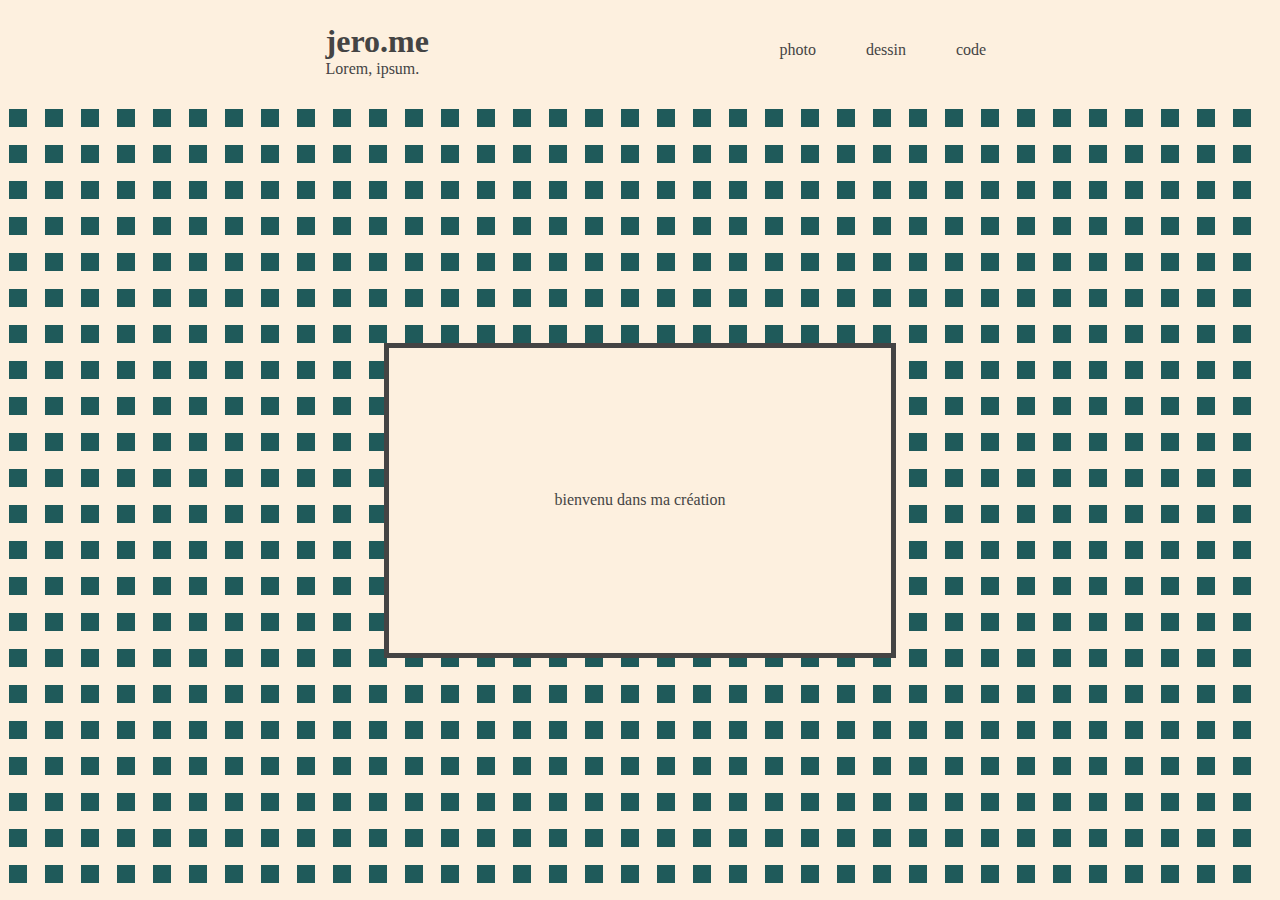
==== commit a941a41a: "Last commit 10 jui 2022" ====
--- a/index.html
+++ b/index.html
@@ -10,7 +10,7 @@
     <link rel="stylesheet" href="assets/css/style.css">
 </head>
 <body>
-    <div class="container">
+   
         <header>
             <div class="left-side-header">
                 <h1>jero.me</h1>
@@ -20,15 +20,16 @@
             <nav>
                 <ul>
                     <li><a href="#">photo</a></li>
-                    <li><a href="#">drawing</a></li>
+                    <li><a href="#">dessin</a></li>
                     <li><a href="#">code</a></li>
                 </ul>
             </nav>
         </header>
-    
+
+    <div class="container">
         <main>
             <div class="background-main">
-                <p>welcome to my creation</p>
+                <p>bienvenu dans ma création</p>
             </div>
         </main>
     </div>
@@ -2245,145 +2246,6 @@
         <div class="particle"></div>
         <div class="particle"></div>
         <div class="particle"></div>
-        <div class="particle"></div>
-        <div class="particle"></div>
-        <div class="particle"></div>
-        <div class="particle"></div>
-        <div class="particle"></div>
-        <div class="particle"></div>
-        <div class="particle"></div>
-        <div class="particle"></div>
-        <div class="particle"></div>
-        <div class="particle"></div>
-        <div class="particle"></div>
-        <div class="particle"></div>
-        <div class="particle"></div>
-        <div class="particle"></div>
-        <div class="particle"></div>
-        <div class="particle"></div>
-        <div class="particle"></div>
-        <div class="particle"></div>
-        <div class="particle"></div>
-        <div class="particle"></div>
-        <div class="particle"></div>
-        <div class="particle"></div>
-        <div class="particle"></div>
-        <div class="particle"></div>
-        <div class="particle"></div>
-        <div class="particle"></div>
-        <div class="particle"></div>
-        <div class="particle"></div>
-        <div class="particle"></div>
-        <div class="particle"></div>
-        <div class="particle"></div>
-        <div class="particle"></div>
-        <div class="particle"></div>
-        <div class="particle"></div>
-        <div class="particle"></div>
-        <div class="particle"></div>
-        <div class="particle"></div>
-        <div class="particle"></div>
-        <div class="particle"></div>
-        <div class="particle"></div>
-        <div class="particle"></div>
-        <div class="particle"></div>
-        <div class="particle"></div>
-        <div class="particle"></div>
-        <div class="particle"></div>
-        <div class="particle"></div>
-        <div class="particle"></div>
-        <div class="particle"></div>
-        <div class="particle"></div>
-        <div class="particle"></div>
-        <div class="particle"></div>
-        <div class="particle"></div>
-        <div class="particle"></div>
-        <div class="particle"></div>
-        <div class="particle"></div>
-        <div class="particle"></div>
-        <div class="particle"></div>
-        <div class="particle"></div>
-        <div class="particle"></div>
-        <div class="particle"></div>
-        <div class="particle"></div>
-        <div class="particle"></div>
-        <div class="particle"></div>
-        <div class="particle"></div>
-        <div class="particle"></div>
-        <div class="particle"></div>
-        <div class="particle"></div>
-        <div class="particle"></div>
-        <div class="particle"></div>
-        <div class="particle"></div>
-        <div class="particle"></div>
-        <div class="particle"></div>
-        <div class="particle"></div>
-        <div class="particle"></div>
-        <div class="particle"></div>
-        <div class="particle"></div>
-        <div class="particle"></div>
-        <div class="particle"></div>
-        <div class="particle"></div>
-        <div class="particle"></div>
-        <div class="particle"></div>
-        <div class="particle"></div>
-        <div class="particle"></div>
-        <div class="particle"></div>
-        <div class="particle"></div>
-        <div class="particle"></div>
-        <div class="particle"></div>
-        <div class="particle"></div>
-        <div class="particle"></div>
-        <div class="praticle"></div>
-        <div class="praticle"></div>
-        <div class="praticle"></div>
-        <div class="praticle"></div>
-        <div class="praticle"></div>
-        <div class="praticle"></div>
-        <div class="praticle"></div>
-        <div class="praticle"></div>
-        <div class="praticle"></div>
-        <div class="praticle"></div>
-        <div class="praticle"></div>
-        <div class="praticle"></div>
-        <div class="praticle"></div>
-        <div class="praticle"></div>
-        <div class="praticle"></div>
-        <div class="praticle"></div>
-        <div class="praticle"></div>
-        <div class="praticle"></div>
-        <div class="praticle"></div>
-        <div class="praticle"></div>
-        <div class="praticle"></div>
-        <div class="praticle"></div>
-        <div class="praticle"></div>
-        <div class="praticle"></div>
-        <div class="praticle"></div>
-        <div class="praticle"></div>
-        <div class="praticle"></div>
-        <div class="praticle"></div>
-        <div class="praticle"></div>
-        <div class="praticle"></div>
-        <div class="praticle"></div>
-        <div class="praticle"></div>
-        <div class="praticle"></div>
-        <div class="praticle"></div>
-        <div class="praticle"></div>
-        <div class="praticle"></div>
-        <div class="praticle"></div>
-        <div class="praticle"></div>
-        <div class="praticle"></div>
-        <div class="praticle"></div>
-        <div class="praticle"></div>
-        <div class="praticle"></div>
-        <div class="praticle"></div>
-        <div class="praticle"></div>
-        <div class="praticle"></div>
-        <div class="praticle"></div>
-        <div class="praticle"></div>
-        <div class="praticle"></div>
-        <div class="praticle"></div>
-        <div class="praticle"></div>
     </div>
     
 </body>
--- a/assets/css/style.css
+++ b/assets/css/style.css
@@ -31,12 +31,15 @@
 }
 
 header {
+    top: 0;
+    z-index: 1;
+    background-color: var(--background-color);
     display: flex;
     flex-direction: row;
     align-items: center;
-    justify-content: space-between;
+    justify-content: space-evenly;
     height: 100px;
-    width: 90%;
+    width: 100%;
 }
 
 header nav ul {
@@ -75,29 +78,53 @@
     position: fixed;
     z-index: -1;
     display: flex;
-    flex-flow: wrap;
-    height: 1000px;
+    flex-wrap: wrap;
+    height: 100vh;
+    
 }
 
 .particle {
     background-color: rgb(31, 90, 90);
-    height: 23px;
-    width: 23px;
-    margin: 7px;
+    height: 2vh;
+    width: 2vh;
+    margin: 1vh;
 
     /* PARTICLE ANMIATION */
-    animation-name: rotate;
-    animation-duration: 0.7s;
+    -webkit-animation: alternate-reverse;
+    -webkit-animation-iteration-count: infinite;
+    -webkit-animation-name: rotateNscale;
+    -webkit-animation-duration: 6s;
+    -webkit-animation-timing-function:linear;
 }
 
-@keyframes rotate {
+@keyframes rotateNscale {
     0% {
-      transform: rotate(0);
+        -webkit-transform: rotate(0) scale(1) translateX(2vh);
     }
+
+    33% {
+        -webkit-transform: rotate(90deg) scale(0.8);
+    }
+
+    67% {
+        -webkit-transform: rotate(180deg) scale(1.2);
+    }
+
     100% {
-      transform: rotate(360deg);
+        -webkit-transform: rotate(360deg) scale(1) translateX(-2vh);
     }
-  }
+}
 
-  
-  
+
+/* .particle:nth-child(3n) {
+    -webkit-animation-delay: 0s
+}
+
+.particle:nth-child(3n + 1) {
+    -webkit-animation-delay: 2s
+}
+
+.particle:nth-child(3n + 2) {
+    -webkit-animation-delay: 4s;
+} */
+
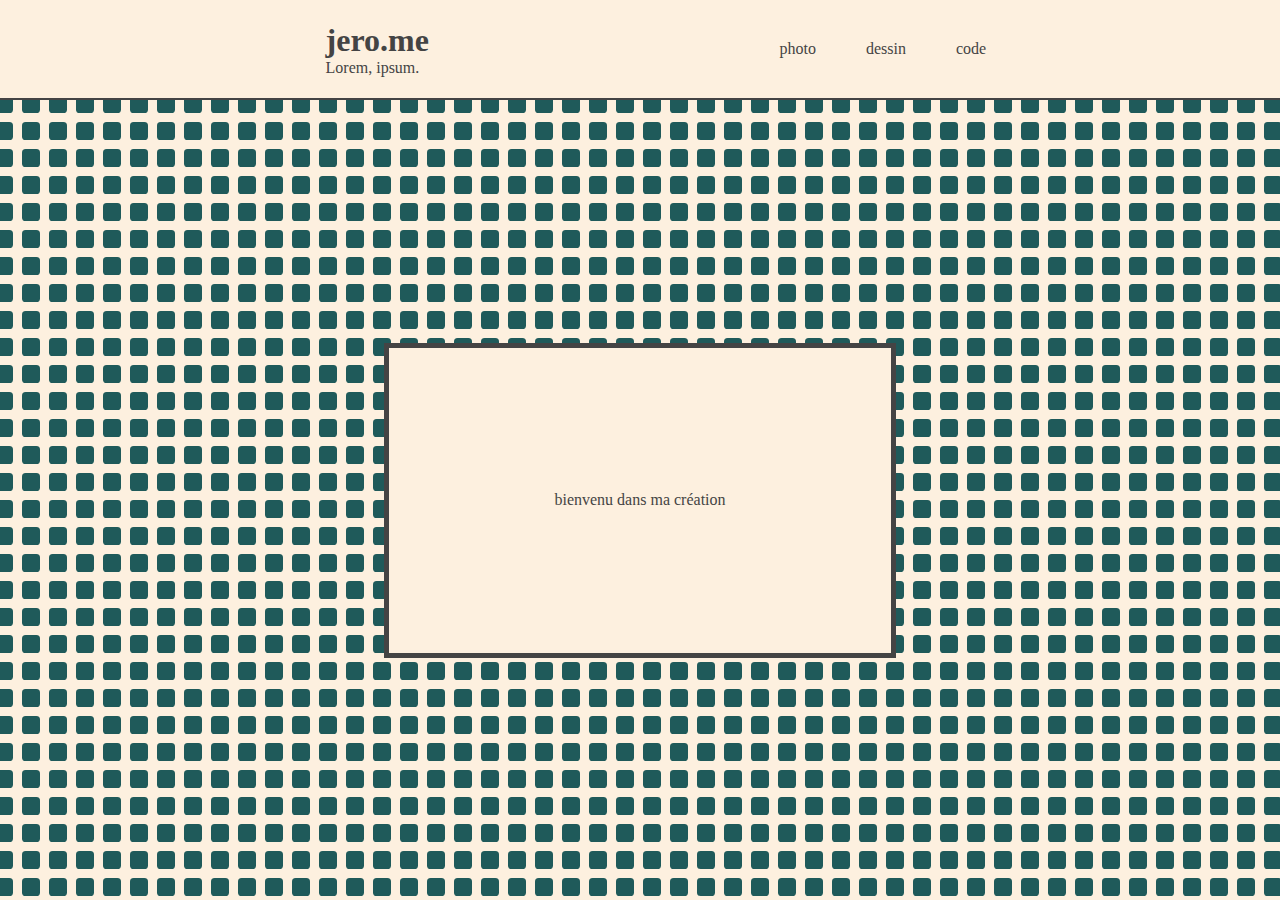
==== commit 265d9a34: "started 2nd page + img imports" ====
--- a/index.html
+++ b/index.html
@@ -19,7 +19,7 @@
             
             <nav>
                 <ul>
-                    <li><a href="#">photo</a></li>
+                    <li><a href="photo.html">photo</a></li>
                     <li><a href="#">dessin</a></li>
                     <li><a href="#">code</a></li>
                 </ul>
@@ -28,8 +28,10 @@
 
     <div class="container">
         <main>
-            <div class="background-main">
-                <p>bienvenu dans ma création</p>
+            <div class="centered-layout">
+                <div class="background-main">
+                    <p>bienvenu dans ma création</p>
+                </div>
             </div>
         </main>
     </div>
--- a/assets/css/style.css
+++ b/assets/css/style.css
@@ -1,8 +1,4 @@
-
-
-
 /* RESET */
-
 * {
     margin: 0;
     padding: 0;
@@ -40,6 +36,7 @@
     justify-content: space-evenly;
     height: 100px;
     width: 100%;
+    border-bottom: var(--grey) 2px solid;
 }
 
 header nav ul {
@@ -54,13 +51,13 @@
     margin: 0 25px;
 }
 
-main {
+.centered-layout {
     display: flex;
     align-items: center;
     justify-content: center;
     position: absolute;
     height: calc(100vh - 100px);
-    width: 90%;
+    width: 100%;
     max-width: 1100px;
 }
 
@@ -80,14 +77,22 @@
     display: flex;
     flex-wrap: wrap;
     height: 100vh;
-    
+    width: 110vw;
+    margin: -5vw;
+}
+
+main img {
+    height: 300px;
+    width: 300px;
+    object-fit: cover;
 }
 
 .particle {
     background-color: rgb(31, 90, 90);
     height: 2vh;
     width: 2vh;
-    margin: 1vh;
+    margin: 0.5vh;
+    border-radius: 20%;
 
     /* PARTICLE ANMIATION */
     -webkit-animation: alternate-reverse;
@@ -107,7 +112,7 @@
     }
 
     67% {
-        -webkit-transform: rotate(180deg) scale(1.2);
+        -webkit-transform: rotate(180deg) scale(1.7);
     }
 
     100% {
@@ -115,16 +120,401 @@
     }
 }
 
-
-/* .particle:nth-child(3n) {
-    -webkit-animation-delay: 0s
-}
-
-.particle:nth-child(3n + 1) {
-    -webkit-animation-delay: 2s
-}
-
-.particle:nth-child(3n + 2) {
-    -webkit-animation-delay: 4s;
-} */
-
+/* DELAY EFFECT */
+
+.particle:nth-child(99n + 1) {
+    -webkit-animation-delay: 0.1s
+}
+
+.particle:nth-child(99n + 2) {
+    -webkit-animation-delay: 0.2s
+}
+
+.particle:nth-child(99n + 3) {
+    -webkit-animation-delay: 0.3s
+}
+
+.particle:nth-child(99n + 4) {
+    -webkit-animation-delay: 0.4s
+}
+
+.particle:nth-child(99n + 5) {
+    -webkit-animation-delay: 0.5s
+}
+
+.particle:nth-child(99n + 6) {
+    -webkit-animation-delay: 0.6s
+}
+
+.particle:nth-child(99n + 7) {
+    -webkit-animation-delay: 0.7s
+}
+
+.particle:nth-child(99n + 8) {
+    -webkit-animation-delay: 0.8s
+}
+
+.particle:nth-child(99n + 9) {
+    -webkit-animation-delay: 0.9s
+}
+
+.particle:nth-child(99n + 10) {
+    -webkit-animation-delay: 0.10s
+}
+
+.particle:nth-child(99n + 11) {
+    -webkit-animation-delay: 0.11s
+}
+
+.particle:nth-child(99n + 12) {
+    -webkit-animation-delay: 0.12s
+}
+
+.particle:nth-child(99n + 13) {
+    -webkit-animation-delay: 0.13s
+}
+
+.particle:nth-child(99n + 14) {
+    -webkit-animation-delay: 0.14s
+}
+
+.particle:nth-child(99n + 15) {
+    -webkit-animation-delay: 0.15s
+}
+
+.particle:nth-child(99n + 16) {
+    -webkit-animation-delay: 0.16s
+}
+
+.particle:nth-child(99n + 17) {
+    -webkit-animation-delay: 0.17s
+}
+
+.particle:nth-child(99n + 18) {
+    -webkit-animation-delay: 0.18s
+}
+
+.particle:nth-child(99n + 19) {
+    -webkit-animation-delay: 0.19s
+}
+
+.particle:nth-child(99n + 20) {
+    -webkit-animation-delay: 0.20s
+}
+
+.particle:nth-child(99n + 21) {
+    -webkit-animation-delay: 0.21s
+}
+
+.particle:nth-child(99n + 22) {
+    -webkit-animation-delay: 0.22s
+}
+
+.particle:nth-child(99n + 23) {
+    -webkit-animation-delay: 0.23s
+}
+
+.particle:nth-child(99n + 24) {
+    -webkit-animation-delay: 0.24s
+}
+
+.particle:nth-child(99n + 25) {
+    -webkit-animation-delay: 0.25s
+}
+
+.particle:nth-child(99n + 26) {
+    -webkit-animation-delay: 0.26s
+}
+
+.particle:nth-child(99n + 27) {
+    -webkit-animation-delay: 0.27s
+}
+
+.particle:nth-child(99n + 28) {
+    -webkit-animation-delay: 0.28s
+}
+
+.particle:nth-child(99n + 29) {
+    -webkit-animation-delay: 0.29s
+}
+
+.particle:nth-child(99n + 30) {
+    -webkit-animation-delay: 0.30s
+}
+
+.particle:nth-child(99n + 31) {
+    -webkit-animation-delay: 0.31s
+}
+
+.particle:nth-child(99n + 32) {
+    -webkit-animation-delay: 0.32s
+}
+
+.particle:nth-child(99n + 33) {
+    -webkit-animation-delay: 0.33s
+}
+
+.particle:nth-child(99n + 34) {
+    -webkit-animation-delay: 0.34s
+}
+
+.particle:nth-child(99n + 35) {
+    -webkit-animation-delay: 0.35s
+}
+
+.particle:nth-child(99n + 36) {
+    -webkit-animation-delay: 0.36s
+}
+
+.particle:nth-child(99n + 37) {
+    -webkit-animation-delay: 0.37s
+}
+
+.particle:nth-child(99n + 38) {
+    -webkit-animation-delay: 0.38s
+}
+
+.particle:nth-child(99n + 39) {
+    -webkit-animation-delay: 0.39s
+}
+
+.particle:nth-child(99n + 40) {
+    -webkit-animation-delay: 0.40s
+}
+
+.particle:nth-child(99n + 41) {
+    -webkit-animation-delay: 0.41s
+}
+
+.particle:nth-child(99n + 42) {
+    -webkit-animation-delay: 0.42s
+}
+
+.particle:nth-child(99n + 43) {
+    -webkit-animation-delay: 0.43s
+}
+
+.particle:nth-child(99n + 44) {
+    -webkit-animation-delay: 0.44s
+}
+
+.particle:nth-child(99n + 45) {
+    -webkit-animation-delay: 0.45s
+}
+
+.particle:nth-child(99n + 46) {
+    -webkit-animation-delay: 0.46s
+}
+
+.particle:nth-child(99n + 47) {
+    -webkit-animation-delay: 0.47s
+}
+
+.particle:nth-child(99n + 48) {
+    -webkit-animation-delay: 0.48s
+}
+
+.particle:nth-child(99n + 49) {
+    -webkit-animation-delay: 0.49s
+}
+
+.particle:nth-child(99n + 50) {
+    -webkit-animation-delay: 0.50s
+}
+
+.particle:nth-child(99n + 51) {
+    -webkit-animation-delay: 0.51s
+}
+
+.particle:nth-child(99n + 52) {
+    -webkit-animation-delay: 0.52s
+}
+
+.particle:nth-child(99n + 53) {
+    -webkit-animation-delay: 0.53s
+}
+
+.particle:nth-child(99n + 54) {
+    -webkit-animation-delay: 0.54s
+}
+
+.particle:nth-child(99n + 55) {
+    -webkit-animation-delay: 0.55s
+}
+
+.particle:nth-child(99n + 56) {
+    -webkit-animation-delay: 0.56s
+}
+
+.particle:nth-child(99n + 57) {
+    -webkit-animation-delay: 0.57s
+}
+
+.particle:nth-child(99n + 58) {
+    -webkit-animation-delay: 0.58s
+}
+
+.particle:nth-child(99n + 59) {
+    -webkit-animation-delay: 0.59s
+}
+
+.particle:nth-child(99n + 60) {
+    -webkit-animation-delay: 0.60s
+}
+
+.particle:nth-child(99n + 61) {
+    -webkit-animation-delay: 0.61s
+}
+
+.particle:nth-child(99n + 62) {
+    -webkit-animation-delay: 0.62s
+}
+
+.particle:nth-child(99n + 63) {
+    -webkit-animation-delay: 0.63s
+}
+
+.particle:nth-child(99n + 64) {
+    -webkit-animation-delay: 0.64s
+}
+
+.particle:nth-child(99n + 65) {
+    -webkit-animation-delay: 0.65s
+}
+
+.particle:nth-child(99n + 66) {
+    -webkit-animation-delay: 0.66s
+}
+
+.particle:nth-child(99n + 67) {
+    -webkit-animation-delay: 0.67s
+}
+
+.particle:nth-child(99n + 68) {
+    -webkit-animation-delay: 0.68s
+}
+
+.particle:nth-child(99n + 69) {
+    -webkit-animation-delay: 0.69s
+}
+
+.particle:nth-child(99n + 70) {
+    -webkit-animation-delay: 0.70s
+}
+
+.particle:nth-child(99n + 71) {
+    -webkit-animation-delay: 0.71s
+}
+
+.particle:nth-child(99n + 72) {
+    -webkit-animation-delay: 0.72s
+}
+
+.particle:nth-child(99n + 73) {
+    -webkit-animation-delay: 0.73s
+}
+
+.particle:nth-child(99n + 74) {
+    -webkit-animation-delay: 0.74s
+}
+
+.particle:nth-child(99n + 75) {
+    -webkit-animation-delay: 0.75s
+}
+
+.particle:nth-child(99n + 76) {
+    -webkit-animation-delay: 0.76s
+}
+
+.particle:nth-child(99n + 77) {
+    -webkit-animation-delay: 0.77s
+}
+
+.particle:nth-child(99n + 78) {
+    -webkit-animation-delay: 0.78s
+}
+
+.particle:nth-child(99n + 79) {
+    -webkit-animation-delay: 0.79s
+}
+
+.particle:nth-child(99n + 80) {
+    -webkit-animation-delay: 0.80s
+}
+
+.particle:nth-child(99n + 81) {
+    -webkit-animation-delay: 0.81s
+}
+
+.particle:nth-child(99n + 82) {
+    -webkit-animation-delay: 0.82s
+}
+
+.particle:nth-child(99n + 83) {
+    -webkit-animation-delay: 0.83s
+}
+
+.particle:nth-child(99n + 84) {
+    -webkit-animation-delay: 0.84s
+}
+
+.particle:nth-child(99n + 85) {
+    -webkit-animation-delay: 0.85s
+}
+
+.particle:nth-child(99n + 86) {
+    -webkit-animation-delay: 0.86s
+}
+
+.particle:nth-child(99n + 87) {
+    -webkit-animation-delay: 0.87s
+}
+
+.particle:nth-child(99n + 88) {
+    -webkit-animation-delay: 0.88s
+}
+
+.particle:nth-child(99n + 89) {
+    -webkit-animation-delay: 0.89s
+}
+
+.particle:nth-child(99n + 90) {
+    -webkit-animation-delay: 0.90s
+}
+
+.particle:nth-child(99n + 91) {
+    -webkit-animation-delay: 0.91s
+}
+
+.particle:nth-child(99n + 92) {
+    -webkit-animation-delay: 0.92s
+}
+
+.particle:nth-child(99n + 93) {
+    -webkit-animation-delay: 0.93s
+}
+
+.particle:nth-child(99n + 94) {
+    -webkit-animation-delay: 0.94s
+}
+
+.particle:nth-child(99n + 95) {
+    -webkit-animation-delay: 0.95s
+}
+
+.particle:nth-child(99n + 96) {
+    -webkit-animation-delay: 0.96s
+}
+
+.particle:nth-child(99n + 97) {
+    -webkit-animation-delay: 0.97s
+}
+
+.particle:nth-child(99n + 98) {
+    -webkit-animation-delay: 0.98s
+}
+
+.particle:nth-child(99n + 99) {
+    -webkit-animation-delay: 0.99s
+}
+
